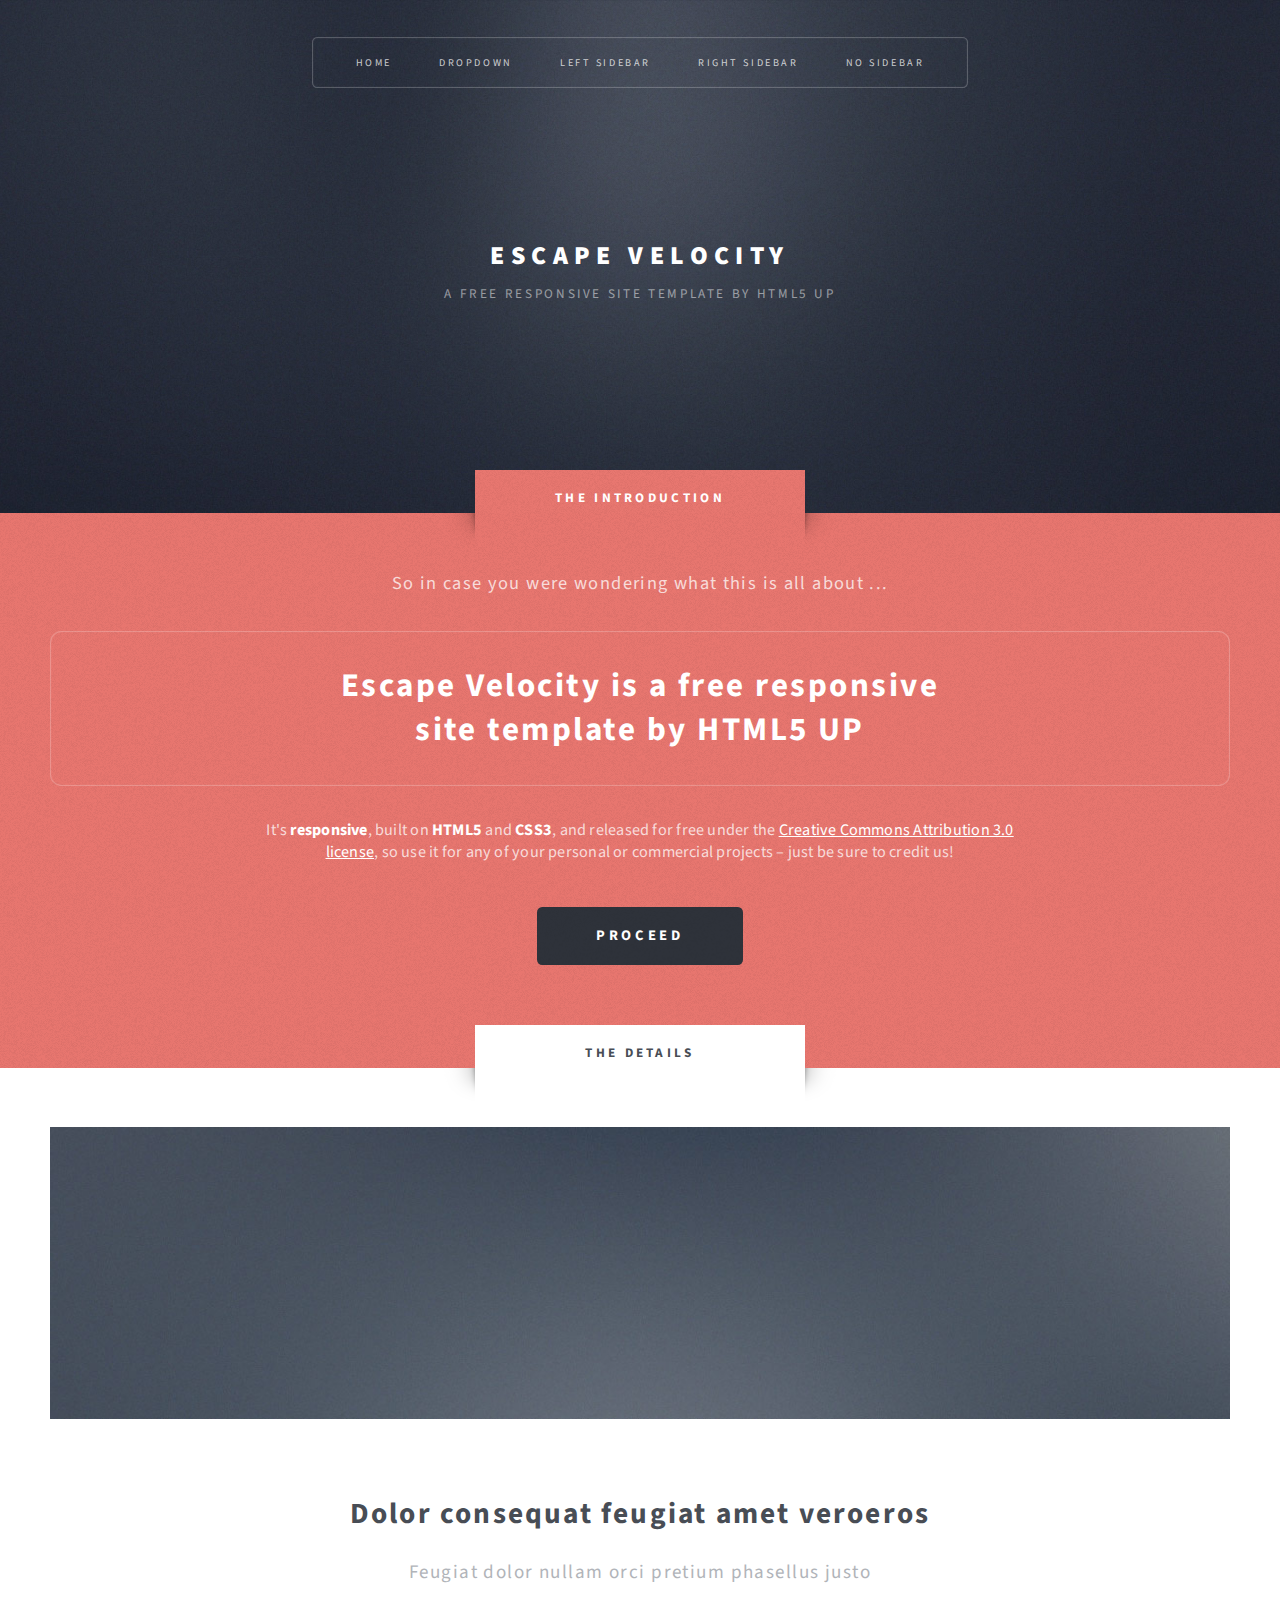
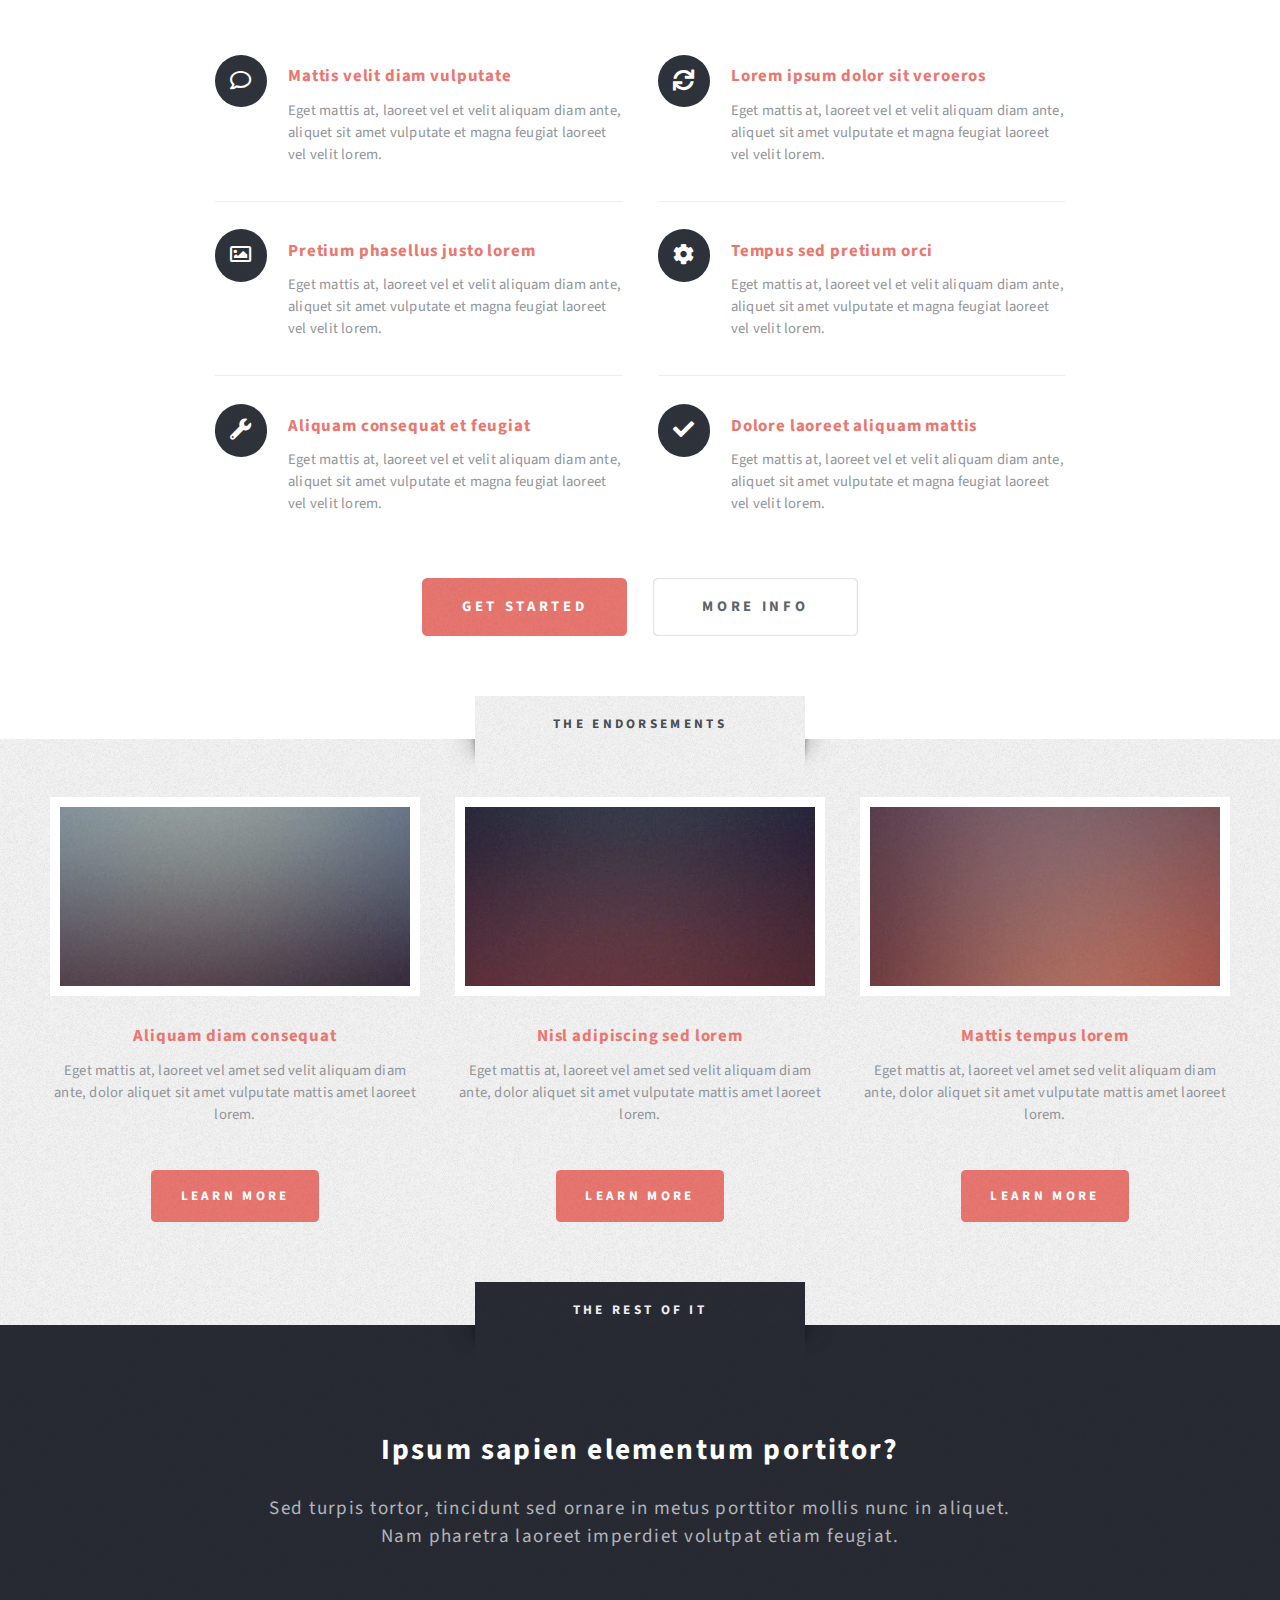
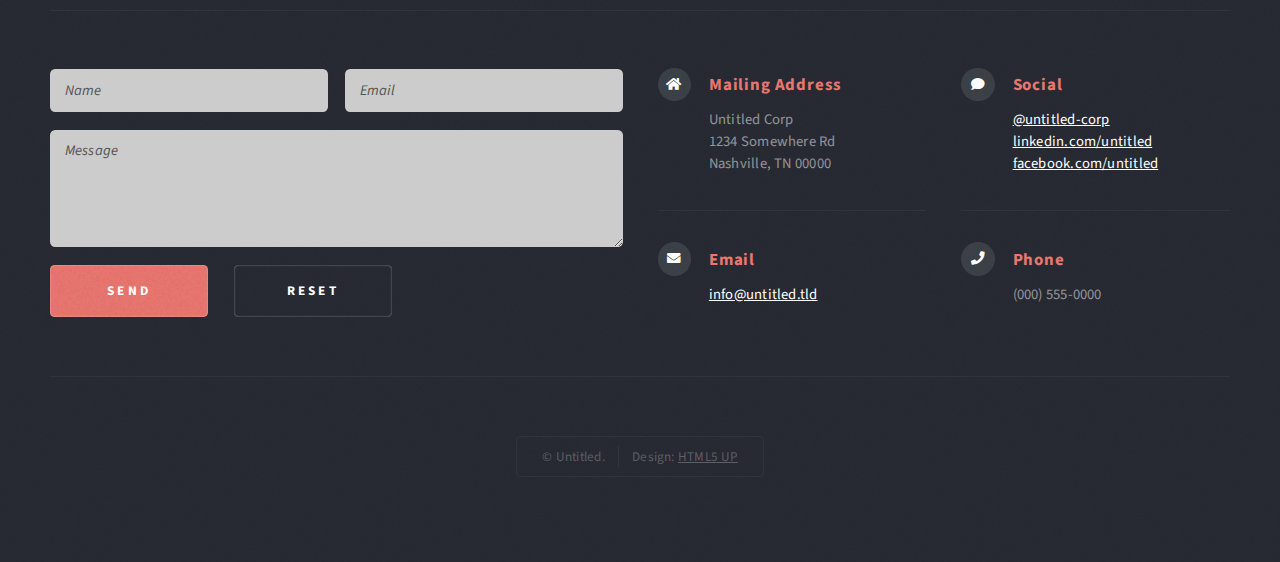
==== index.html @ 4b5dcde6 "Add files via upload" ====
<!DOCTYPE HTML>
<!--
	Escape Velocity by HTML5 UP
	html5up.net | @ajlkn
	Free for personal and commercial use under the CCA 3.0 license (html5up.net/license)
-->
<html>
	<head>
		<title>Escape Velocity by HTML5 UP</title>
		<meta charset="utf-8" />
		<meta name="viewport" content="width=device-width, initial-scale=1, user-scalable=no" />
		<link rel="stylesheet" href="assets/css/main.css" />
	</head>
	<body class="homepage is-preload">
		<div id="page-wrapper">

			<!-- Header -->
				<section id="header" class="wrapper">

					<!-- Logo -->
						<div id="logo">
							<h1><a href="index.html">Escape Velocity</a></h1>
							<p>A free responsive site template by HTML5 UP</p>
						</div>

					<!-- Nav -->
						<nav id="nav">
							<ul>
								<li class="current"><a href="index.html">Home</a></li>
								<li>
									<a href="#">Dropdown</a>
									<ul>
										<li><a href="#">Lorem ipsum</a></li>
										<li><a href="#">Magna veroeros</a></li>
										<li><a href="#">Etiam nisl</a></li>
										<li>
											<a href="#">Sed consequat</a>
											<ul>
												<li><a href="#">Lorem dolor</a></li>
												<li><a href="#">Amet consequat</a></li>
												<li><a href="#">Magna phasellus</a></li>
												<li><a href="#">Etiam nisl</a></li>
												<li><a href="#">Sed feugiat</a></li>
											</ul>
										</li>
										<li><a href="#">Nisl tempus</a></li>
									</ul>
								</li>
								<li><a href="left-sidebar.html">Left Sidebar</a></li>
								<li><a href="right-sidebar.html">Right Sidebar</a></li>
								<li><a href="no-sidebar.html">No Sidebar</a></li>
							</ul>
						</nav>

				</section>

			<!-- Intro -->
				<section id="intro" class="wrapper style1">
					<div class="title">The Introduction</div>
					<div class="container">
						<p class="style1">So in case you were wondering what this is all about ...</p>
						<p class="style2">
							Escape Velocity is a free responsive<br class="mobile-hide" />
							site template by <a href="http://html5up.net" class="nobr">HTML5 UP</a>
						</p>
						<p class="style3">It's <strong>responsive</strong>, built on <strong>HTML5</strong> and <strong>CSS3</strong>, and released for
						free under the <a href="http://html5up.net/license">Creative Commons Attribution 3.0 license</a>, so use it for any of
						your personal or commercial projects &ndash; just be sure to credit us!</p>
						<ul class="actions">
							<li><a href="#" class="button style3 large">Proceed</a></li>
						</ul>
					</div>
				</section>

			<!-- Main -->
				<section id="main" class="wrapper style2">
					<div class="title">The Details</div>
					<div class="container">

						<!-- Image -->
							<a href="#" class="image featured">
								<img src="images/pic01.jpg" alt="" />
							</a>

						<!-- Features -->
							<section id="features">
								<header class="style1">
									<h2>Dolor consequat feugiat amet veroeros</h2>
									<p>Feugiat dolor nullam orci pretium phasellus justo</p>
								</header>
								<div class="feature-list">
									<div class="row">
										<div class="col-6 col-12-medium">
											<section>
												<h3 class="icon fa-comment">Mattis velit diam vulputate</h3>
												<p>Eget mattis at, laoreet vel et velit aliquam diam ante, aliquet sit amet vulputate et magna feugiat laoreet vel velit lorem.</p>
											</section>
										</div>
										<div class="col-6 col-12-medium">
											<section>
												<h3 class="icon solid fa-sync">Lorem ipsum dolor sit veroeros</h3>
												<p>Eget mattis at, laoreet vel et velit aliquam diam ante, aliquet sit amet vulputate et magna feugiat laoreet vel velit lorem.</p>
											</section>
										</div>
										<div class="col-6 col-12-medium">
											<section>
												<h3 class="icon fa-image">Pretium phasellus justo lorem</h3>
												<p>Eget mattis at, laoreet vel et velit aliquam diam ante, aliquet sit amet vulputate et magna feugiat laoreet vel velit lorem.</p>
											</section>
										</div>
										<div class="col-6 col-12-medium">
											<section>
												<h3 class="icon solid fa-cog">Tempus sed pretium orci</h3>
												<p>Eget mattis at, laoreet vel et velit aliquam diam ante, aliquet sit amet vulputate et magna feugiat laoreet vel velit lorem.</p>
											</section>
										</div>
										<div class="col-6 col-12-medium">
											<section>
												<h3 class="icon solid fa-wrench">Aliquam consequat et feugiat</h3>
												<p>Eget mattis at, laoreet vel et velit aliquam diam ante, aliquet sit amet vulputate et magna feugiat laoreet vel velit lorem.</p>
											</section>
										</div>
										<div class="col-6 col-12-medium">
											<section>
												<h3 class="icon solid fa-check">Dolore laoreet aliquam mattis</h3>
												<p>Eget mattis at, laoreet vel et velit aliquam diam ante, aliquet sit amet vulputate et magna feugiat laoreet vel velit lorem.</p>
											</section>
										</div>
									</div>
								</div>
								<ul class="actions special">
									<li><a href="#" class="button style1 large">Get Started</a></li>
									<li><a href="#" class="button style2 large">More Info</a></li>
								</ul>
							</section>

					</div>
				</section>

			<!-- Highlights -->
				<section id="highlights" class="wrapper style3">
					<div class="title">The Endorsements</div>
					<div class="container">
						<div class="row aln-center">
							<div class="col-4 col-12-medium">
								<section class="highlight">
									<a href="#" class="image featured"><img src="images/pic02.jpg" alt="" /></a>
									<h3><a href="#">Aliquam diam consequat</a></h3>
									<p>Eget mattis at, laoreet vel amet sed velit aliquam diam ante, dolor aliquet sit amet vulputate mattis amet laoreet lorem.</p>
									<ul class="actions">
										<li><a href="#" class="button style1">Learn More</a></li>
									</ul>
								</section>
							</div>
							<div class="col-4 col-12-medium">
								<section class="highlight">
									<a href="#" class="image featured"><img src="images/pic03.jpg" alt="" /></a>
									<h3><a href="#">Nisl adipiscing sed lorem</a></h3>
									<p>Eget mattis at, laoreet vel amet sed velit aliquam diam ante, dolor aliquet sit amet vulputate mattis amet laoreet lorem.</p>
									<ul class="actions">
										<li><a href="#" class="button style1">Learn More</a></li>
									</ul>
								</section>
							</div>
							<div class="col-4 col-12-medium">
								<section class="highlight">
									<a href="#" class="image featured"><img src="images/pic04.jpg" alt="" /></a>
									<h3><a href="#">Mattis tempus lorem</a></h3>
									<p>Eget mattis at, laoreet vel amet sed velit aliquam diam ante, dolor aliquet sit amet vulputate mattis amet laoreet lorem.</p>
									<ul class="actions">
										<li><a href="#" class="button style1">Learn More</a></li>
									</ul>
								</section>
							</div>
						</div>
					</div>
				</section>

			<!-- Footer -->
				<section id="footer" class="wrapper">
					<div class="title">The Rest Of It</div>
					<div class="container">
						<header class="style1">
							<h2>Ipsum sapien elementum portitor?</h2>
							<p>
								Sed turpis tortor, tincidunt sed ornare in metus porttitor mollis nunc in aliquet.<br />
								Nam pharetra laoreet imperdiet volutpat etiam feugiat.
							</p>
						</header>
						<div class="row">
							<div class="col-6 col-12-medium">

								<!-- Contact Form -->
									<section>
										<form method="post" action="#">
											<div class="row gtr-50">
												<div class="col-6 col-12-small">
													<input type="text" name="name" id="contact-name" placeholder="Name" />
												</div>
												<div class="col-6 col-12-small">
													<input type="text" name="email" id="contact-email" placeholder="Email" />
												</div>
												<div class="col-12">
													<textarea name="message" id="contact-message" placeholder="Message" rows="4"></textarea>
												</div>
												<div class="col-12">
													<ul class="actions">
														<li><input type="submit" class="style1" value="Send" /></li>
														<li><input type="reset" class="style2" value="Reset" /></li>
													</ul>
												</div>
											</div>
										</form>
									</section>

							</div>
							<div class="col-6 col-12-medium">

								<!-- Contact -->
									<section class="feature-list small">
										<div class="row">
											<div class="col-6 col-12-small">
												<section>
													<h3 class="icon solid fa-home">Mailing Address</h3>
													<p>
														Untitled Corp<br />
														1234 Somewhere Rd<br />
														Nashville, TN 00000
													</p>
												</section>
											</div>
											<div class="col-6 col-12-small">
												<section>
													<h3 class="icon solid fa-comment">Social</h3>
													<p>
														<a href="#">@untitled-corp</a><br />
														<a href="#">linkedin.com/untitled</a><br />
														<a href="#">facebook.com/untitled</a>
													</p>
												</section>
											</div>
											<div class="col-6 col-12-small">
												<section>
													<h3 class="icon solid fa-envelope">Email</h3>
													<p>
														<a href="#">info@untitled.tld</a>
													</p>
												</section>
											</div>
											<div class="col-6 col-12-small">
												<section>
													<h3 class="icon solid fa-phone">Phone</h3>
													<p>
														(000) 555-0000
													</p>
												</section>
											</div>
										</div>
									</section>

							</div>
						</div>
						<div id="copyright">
							<ul>
								<li>&copy; Untitled.</li><li>Design: <a href="http://html5up.net">HTML5 UP</a></li>
							</ul>
						</div>
					</div>
				</section>

		</div>

		<!-- Scripts -->
			<script src="assets/js/jquery.min.js"></script>
			<script src="assets/js/jquery.dropotron.min.js"></script>
			<script src="assets/js/browser.min.js"></script>
			<script src="assets/js/breakpoints.min.js"></script>
			<script src="assets/js/util.js"></script>
			<script src="assets/js/main.js"></script>

	</body>
</html>
---- assets/css/main.css ----
@import url("fontawesome-all.min.css");
@import url("https://fonts.googleapis.com/css?family=Source+Sans+Pro:400,400italic,700,900");

/*
	Escape Velocity by HTML5 UP
	html5up.net | @ajlkn
	Free for personal and commercial use under the CCA 3.0 license (html5up.net/license)
*/

html, body, div, span, applet, object,
iframe, h1, h2, h3, h4, h5, h6, p, blockquote,
pre, a, abbr, acronym, address, big, cite,
code, del, dfn, em, img, ins, kbd, q, s, samp,
small, strike, strong, sub, sup, tt, var, b,
u, i, center, dl, dt, dd, ol, ul, li, fieldset,
form, label, legend, table, caption, tbody,
tfoot, thead, tr, th, td, article, aside,
canvas, details, embed, figure, figcaption,
footer, header, hgroup, menu, nav, output, ruby,
section, summary, time, mark, audio, video {
	margin: 0;
	padding: 0;
	border: 0;
	font-size: 100%;
	font: inherit;
	vertical-align: baseline;}

article, aside, details, figcaption, figure,
footer, header, hgroup, menu, nav, section {
	display: block;}

body {
	line-height: 1;
}

ol, ul {
	list-style: none;
}

blockquote, q {
	quotes: none;
}

	blockquote:before, blockquote:after, q:before, q:after {
		content: '';
		content: none;
	}

table {
	border-collapse: collapse;
	border-spacing: 0;
}

body {
	-webkit-text-size-adjust: none;
}

mark {
	background-color: transparent;
	color: inherit;
}

input::-moz-focus-inner {
	border: 0;
	padding: 0;
}

input, select, textarea {
	-moz-appearance: none;
	-webkit-appearance: none;
	-ms-appearance: none;
	appearance: none;
}

/* Basic */

	@-ms-viewport {
		width: device-width;
	}

	html {
		box-sizing: border-box;
	}

	*, *:before, *:after {
		box-sizing: inherit;
	}

	body.is-preload *, body.is-preload *:before, body.is-preload *:after {
		-moz-animation: none !important;
		-webkit-animation: none !important;
		-ms-animation: none !important;
		animation: none !important;
		-moz-transition: none !important;
		-webkit-transition: none !important;
		-ms-transition: none !important;
		transition: none !important;
	}

	body, input, textarea, select {
		font-family: 'Source Sans Pro', sans-serif;
		font-weight: 400;
		color: #919499;
		font-size: 14pt;
		line-height: 1.75em;
		letter-spacing: 0.025em;
	}

	h1, h2, h3, h4, h5, h6 {
		font-weight: 700;
		color: #484d55;
	}

		h1 a, h2 a, h3 a, h4 a, h5 a, h6 a {
			color: inherit;
			text-decoration: none;
		}

	a {
		-moz-transition: color .25s ease-in-out;
		-webkit-transition: color .25s ease-in-out;
		-ms-transition: color .25s ease-in-out;
		transition: color .25s ease-in-out;
		text-decoration: underline;
		color: #717479;
	}

		a:hover {
			text-decoration: none;
		}

	strong, b {
		font-weight: 700;
		color: #484d55;
	}

	blockquote {
		border-left: solid 0.5em #ddd;
		padding: 1em 0 1em 2em;
		font-style: italic;
	}

	em, i {
		font-style: italic;
	}

	hr {
		border: 0;
		border-top: solid 1px #ddd;
		margin: 2em 0 2em 0;
	}

	sub {
		position: relative;
		top: 0.5em;
		font-size: 0.8em;
	}

	sup {
		position: relative;
		top: -0.5em;
		font-size: 0.8em;
	}

	.nobr {
		white-space: nowrap;
	}

	br.clear {
		clear: both;
	}

	p, ul, ol, dl, table, blockquote, form {
		margin-bottom: 2em;
	}

/* Container */

	.container {
		margin: 0 auto;
		max-width: 100%;
		width: 68em;
	}

		@media screen and (max-width: 1680px) {

			.container {
				width: 70em;
			}

		}

		@media screen and (max-width: 1280px) {

			.container {
				width: calc(100% - 100px);
			}

		}

		@media screen and (max-width: 980px) {

			.container {
				width: calc(100% - 100px);
			}

		}

		@media screen and (max-width: 736px) {

			.container {
				width: calc(100% - 40px);
			}

		}

/* Row */

	.row {
		display: flex;
		flex-wrap: wrap;
		box-sizing: border-box;
		align-items: stretch;
	}

		.row > * {
			box-sizing: border-box;
		}

		.row.gtr-uniform > * > :last-child {
			margin-bottom: 0;
		}

		.row.aln-left {
			justify-content: flex-start;
		}

		.row.aln-center {
			justify-content: center;
		}

		.row.aln-right {
			justify-content: flex-end;
		}

		.row.aln-top {
			align-items: flex-start;
		}

		.row.aln-middle {
			align-items: center;
		}

		.row.aln-bottom {
			align-items: flex-end;
		}

		.row > .imp {
			order: -1;
		}

		.row > .col-1 {
			width: 8.33333%;
		}

		.row > .off-1 {
			margin-left: 8.33333%;
		}

		.row > .col-2 {
			width: 16.66667%;
		}

		.row > .off-2 {
			margin-left: 16.66667%;
		}

		.row > .col-3 {
			width: 25%;
		}

		.row > .off-3 {
			margin-left: 25%;
		}

		.row > .col-4 {
			width: 33.33333%;
		}

		.row > .off-4 {
			margin-left: 33.33333%;
		}

		.row > .col-5 {
			width: 41.66667%;
		}

		.row > .off-5 {
			margin-left: 41.66667%;
		}

		.row > .col-6 {
			width: 50%;
		}

		.row > .off-6 {
			margin-left: 50%;
		}

		.row > .col-7 {
			width: 58.33333%;
		}

		.row > .off-7 {
			margin-left: 58.33333%;
		}

		.row > .col-8 {
			width: 66.66667%;
		}

		.row > .off-8 {
			margin-left: 66.66667%;
		}

		.row > .col-9 {
			width: 75%;
		}

		.row > .off-9 {
			margin-left: 75%;
		}

		.row > .col-10 {
			width: 83.33333%;
		}

		.row > .off-10 {
			margin-left: 83.33333%;
		}

		.row > .col-11 {
			width: 91.66667%;
		}

		.row > .off-11 {
			margin-left: 91.66667%;
		}

		.row > .col-12 {
			width: 100%;
		}

		.row > .off-12 {
			margin-left: 100%;
		}

		.row.gtr-0 {
			margin-top: 0px;
			margin-left: 0px;
		}

			.row.gtr-0 > * {
				padding: 0px 0 0 0px;
			}

			.row.gtr-0.gtr-uniform {
				margin-top: 0px;
			}

				.row.gtr-0.gtr-uniform > * {
					padding-top: 0px;
				}

		.row.gtr-25 {
			margin-top: -12.5px;
			margin-left: -12.5px;
		}

			.row.gtr-25 > * {
				padding: 12.5px 0 0 12.5px;
			}

			.row.gtr-25.gtr-uniform {
				margin-top: -12.5px;
			}

				.row.gtr-25.gtr-uniform > * {
					padding-top: 12.5px;
				}

		.row.gtr-50 {
			margin-top: -25px;
			margin-left: -25px;
		}

			.row.gtr-50 > * {
				padding: 25px 0 0 25px;
			}

			.row.gtr-50.gtr-uniform {
				margin-top: -25px;
			}

				.row.gtr-50.gtr-uniform > * {
					padding-top: 25px;
				}

		.row {
			margin-top: -50px;
			margin-left: -50px;
		}

			.row > * {
				padding: 50px 0 0 50px;
			}

			.row.gtr-uniform {
				margin-top: -50px;
			}

				.row.gtr-uniform > * {
					padding-top: 50px;
				}

		.row.gtr-150 {
			margin-top: -75px;
			margin-left: -75px;
		}

			.row.gtr-150 > * {
				padding: 75px 0 0 75px;
			}

			.row.gtr-150.gtr-uniform {
				margin-top: -75px;
			}

				.row.gtr-150.gtr-uniform > * {
					padding-top: 75px;
				}

		.row.gtr-200 {
			margin-top: -100px;
			margin-left: -100px;
		}

			.row.gtr-200 > * {
				padding: 100px 0 0 100px;
			}

			.row.gtr-200.gtr-uniform {
				margin-top: -100px;
			}

				.row.gtr-200.gtr-uniform > * {
					padding-top: 100px;
				}

		@media screen and (max-width: 1680px) {

			.row {
				display: flex;
				flex-wrap: wrap;
				box-sizing: border-box;
				align-items: stretch;
			}

				.row > * {
					box-sizing: border-box;
				}

				.row.gtr-uniform > * > :last-child {
					margin-bottom: 0;
				}

				.row.aln-left {
					justify-content: flex-start;
				}

				.row.aln-center {
					justify-content: center;
				}

				.row.aln-right {
					justify-content: flex-end;
				}

				.row.aln-top {
					align-items: flex-start;
				}

				.row.aln-middle {
					align-items: center;
				}

				.row.aln-bottom {
					align-items: flex-end;
				}

				.row > .imp-xlarge {
					order: -1;
				}

				.row > .col-1-xlarge {
					width: 8.33333%;
				}

				.row > .off-1-xlarge {
					margin-left: 8.33333%;
				}

				.row > .col-2-xlarge {
					width: 16.66667%;
				}

				.row > .off-2-xlarge {
					margin-left: 16.66667%;
				}

				.row > .col-3-xlarge {
					width: 25%;
				}

				.row > .off-3-xlarge {
					margin-left: 25%;
				}

				.row > .col-4-xlarge {
					width: 33.33333%;
				}

				.row > .off-4-xlarge {
					margin-left: 33.33333%;
				}

				.row > .col-5-xlarge {
					width: 41.66667%;
				}

				.row > .off-5-xlarge {
					margin-left: 41.66667%;
				}

				.row > .col-6-xlarge {
					width: 50%;
				}

				.row > .off-6-xlarge {
					margin-left: 50%;
				}

				.row > .col-7-xlarge {
					width: 58.33333%;
				}

				.row > .off-7-xlarge {
					margin-left: 58.33333%;
				}

				.row > .col-8-xlarge {
					width: 66.66667%;
				}

				.row > .off-8-xlarge {
					margin-left: 66.66667%;
				}

				.row > .col-9-xlarge {
					width: 75%;
				}

				.row > .off-9-xlarge {
					margin-left: 75%;
				}

				.row > .col-10-xlarge {
					width: 83.33333%;
				}

				.row > .off-10-xlarge {
					margin-left: 83.33333%;
				}

				.row > .col-11-xlarge {
					width: 91.66667%;
				}

				.row > .off-11-xlarge {
					margin-left: 91.66667%;
				}

				.row > .col-12-xlarge {
					width: 100%;
				}

				.row > .off-12-xlarge {
					margin-left: 100%;
				}

				.row.gtr-0 {
					margin-top: 0px;
					margin-left: 0px;
				}

					.row.gtr-0 > * {
						padding: 0px 0 0 0px;
					}

					.row.gtr-0.gtr-uniform {
						margin-top: 0px;
					}

						.row.gtr-0.gtr-uniform > * {
							padding-top: 0px;
						}

				.row.gtr-25 {
					margin-top: -12.5px;
					margin-left: -12.5px;
				}

					.row.gtr-25 > * {
						padding: 12.5px 0 0 12.5px;
					}

					.row.gtr-25.gtr-uniform {
						margin-top: -12.5px;
					}

						.row.gtr-25.gtr-uniform > * {
							padding-top: 12.5px;
						}

				.row.gtr-50 {
					margin-top: -25px;
					margin-left: -25px;
				}

					.row.gtr-50 > * {
						padding: 25px 0 0 25px;
					}

					.row.gtr-50.gtr-uniform {
						margin-top: -25px;
					}

						.row.gtr-50.gtr-uniform > * {
							padding-top: 25px;
						}

				.row {
					margin-top: -50px;
					margin-left: -50px;
				}

					.row > * {
						padding: 50px 0 0 50px;
					}

					.row.gtr-uniform {
						margin-top: -50px;
					}

						.row.gtr-uniform > * {
							padding-top: 50px;
						}

				.row.gtr-150 {
					margin-top: -75px;
					margin-left: -75px;
				}

					.row.gtr-150 > * {
						padding: 75px 0 0 75px;
					}

					.row.gtr-150.gtr-uniform {
						margin-top: -75px;
					}

						.row.gtr-150.gtr-uniform > * {
							padding-top: 75px;
						}

				.row.gtr-200 {
					margin-top: -100px;
					margin-left: -100px;
				}

					.row.gtr-200 > * {
						padding: 100px 0 0 100px;
					}

					.row.gtr-200.gtr-uniform {
						margin-top: -100px;
					}

						.row.gtr-200.gtr-uniform > * {
							padding-top: 100px;
						}

		}

		@media screen and (max-width: 1280px) {

			.row {
				display: flex;
				flex-wrap: wrap;
				box-sizing: border-box;
				align-items: stretch;
			}

				.row > * {
					box-sizing: border-box;
				}

				.row.gtr-uniform > * > :last-child {
					margin-bottom: 0;
				}

				.row.aln-left {
					justify-content: flex-start;
				}

				.row.aln-center {
					justify-content: center;
				}

				.row.aln-right {
					justify-content: flex-end;
				}

				.row.aln-top {
					align-items: flex-start;
				}

				.row.aln-middle {
					align-items: center;
				}

				.row.aln-bottom {
					align-items: flex-end;
				}

				.row > .imp-large {
					order: -1;
				}

				.row > .col-1-large {
					width: 8.33333%;
				}

				.row > .off-1-large {
					margin-left: 8.33333%;
				}

				.row > .col-2-large {
					width: 16.66667%;
				}

				.row > .off-2-large {
					margin-left: 16.66667%;
				}

				.row > .col-3-large {
					width: 25%;
				}

				.row > .off-3-large {
					margin-left: 25%;
				}

				.row > .col-4-large {
					width: 33.33333%;
				}

				.row > .off-4-large {
					margin-left: 33.33333%;
				}

				.row > .col-5-large {
					width: 41.66667%;
				}

				.row > .off-5-large {
					margin-left: 41.66667%;
				}

				.row > .col-6-large {
					width: 50%;
				}

				.row > .off-6-large {
					margin-left: 50%;
				}

				.row > .col-7-large {
					width: 58.33333%;
				}

				.row > .off-7-large {
					margin-left: 58.33333%;
				}

				.row > .col-8-large {
					width: 66.66667%;
				}

				.row > .off-8-large {
					margin-left: 66.66667%;
				}

				.row > .col-9-large {
					width: 75%;
				}

				.row > .off-9-large {
					margin-left: 75%;
				}

				.row > .col-10-large {
					width: 83.33333%;
				}

				.row > .off-10-large {
					margin-left: 83.33333%;
				}

				.row > .col-11-large {
					width: 91.66667%;
				}

				.row > .off-11-large {
					margin-left: 91.66667%;
				}

				.row > .col-12-large {
					width: 100%;
				}

				.row > .off-12-large {
					margin-left: 100%;
				}

				.row.gtr-0 {
					margin-top: 0px;
					margin-left: 0px;
				}

					.row.gtr-0 > * {
						padding: 0px 0 0 0px;
					}

					.row.gtr-0.gtr-uniform {
						margin-top: 0px;
					}

						.row.gtr-0.gtr-uniform > * {
							padding-top: 0px;
						}

				.row.gtr-25 {
					margin-top: -8.75px;
					margin-left: -8.75px;
				}

					.row.gtr-25 > * {
						padding: 8.75px 0 0 8.75px;
					}

					.row.gtr-25.gtr-uniform {
						margin-top: -8.75px;
					}

						.row.gtr-25.gtr-uniform > * {
							padding-top: 8.75px;
						}

				.row.gtr-50 {
					margin-top: -17.5px;
					margin-left: -17.5px;
				}

					.row.gtr-50 > * {
						padding: 17.5px 0 0 17.5px;
					}

					.row.gtr-50.gtr-uniform {
						margin-top: -17.5px;
					}

						.row.gtr-50.gtr-uniform > * {
							padding-top: 17.5px;
						}

				.row {
					margin-top: -35px;
					margin-left: -35px;
				}

					.row > * {
						padding: 35px 0 0 35px;
					}

					.row.gtr-uniform {
						margin-top: -35px;
					}

						.row.gtr-uniform > * {
							padding-top: 35px;
						}

				.row.gtr-150 {
					margin-top: -52.5px;
					margin-left: -52.5px;
				}

					.row.gtr-150 > * {
						padding: 52.5px 0 0 52.5px;
					}

					.row.gtr-150.gtr-uniform {
						margin-top: -52.5px;
					}

						.row.gtr-150.gtr-uniform > * {
							padding-top: 52.5px;
						}

				.row.gtr-200 {
					margin-top: -70px;
					margin-left: -70px;
				}

					.row.gtr-200 > * {
						padding: 70px 0 0 70px;
					}

					.row.gtr-200.gtr-uniform {
						margin-top: -70px;
					}

						.row.gtr-200.gtr-uniform > * {
							padding-top: 70px;
						}

		}

		@media screen and (max-width: 980px) {

			.row {
				display: flex;
				flex-wrap: wrap;
				box-sizing: border-box;
				align-items: stretch;
			}

				.row > * {
					box-sizing: border-box;
				}

				.row.gtr-uniform > * > :last-child {
					margin-bottom: 0;
				}

				.row.aln-left {
					justify-content: flex-start;
				}

				.row.aln-center {
					justify-content: center;
				}

				.row.aln-right {
					justify-content: flex-end;
				}

				.row.aln-top {
					align-items: flex-start;
				}

				.row.aln-middle {
					align-items: center;
				}

				.row.aln-bottom {
					align-items: flex-end;
				}

				.row > .imp-medium {
					order: -1;
				}

				.row > .col-1-medium {
					width: 8.33333%;
				}

				.row > .off-1-medium {
					margin-left: 8.33333%;
				}

				.row > .col-2-medium {
					width: 16.66667%;
				}

				.row > .off-2-medium {
					margin-left: 16.66667%;
				}

				.row > .col-3-medium {
					width: 25%;
				}

				.row > .off-3-medium {
					margin-left: 25%;
				}

				.row > .col-4-medium {
					width: 33.33333%;
				}

				.row > .off-4-medium {
					margin-left: 33.33333%;
				}

				.row > .col-5-medium {
					width: 41.66667%;
				}

				.row > .off-5-medium {
					margin-left: 41.66667%;
				}

				.row > .col-6-medium {
					width: 50%;
				}

				.row > .off-6-medium {
					margin-left: 50%;
				}

				.row > .col-7-medium {
					width: 58.33333%;
				}

				.row > .off-7-medium {
					margin-left: 58.33333%;
				}

				.row > .col-8-medium {
					width: 66.66667%;
				}

				.row > .off-8-medium {
					margin-left: 66.66667%;
				}

				.row > .col-9-medium {
					width: 75%;
				}

				.row > .off-9-medium {
					margin-left: 75%;
				}

				.row > .col-10-medium {
					width: 83.33333%;
				}

				.row > .off-10-medium {
					margin-left: 83.33333%;
				}

				.row > .col-11-medium {
					width: 91.66667%;
				}

				.row > .off-11-medium {
					margin-left: 91.66667%;
				}

				.row > .col-12-medium {
					width: 100%;
				}

				.row > .off-12-medium {
					margin-left: 100%;
				}

				.row.gtr-0 {
					margin-top: 0px;
					margin-left: 0px;
				}

					.row.gtr-0 > * {
						padding: 0px 0 0 0px;
					}

					.row.gtr-0.gtr-uniform {
						margin-top: 0px;
					}

						.row.gtr-0.gtr-uniform > * {
							padding-top: 0px;
						}

				.row.gtr-25 {
					margin-top: -12.5px;
					margin-left: -12.5px;
				}

					.row.gtr-25 > * {
						padding: 12.5px 0 0 12.5px;
					}

					.row.gtr-25.gtr-uniform {
						margin-top: -12.5px;
					}

						.row.gtr-25.gtr-uniform > * {
							padding-top: 12.5px;
						}

				.row.gtr-50 {
					margin-top: -25px;
					margin-left: -25px;
				}

					.row.gtr-50 > * {
						padding: 25px 0 0 25px;
					}

					.row.gtr-50.gtr-uniform {
						margin-top: -25px;
					}

						.row.gtr-50.gtr-uniform > * {
							padding-top: 25px;
						}

				.row {
					margin-top: -50px;
					margin-left: -50px;
				}

					.row > * {
						padding: 50px 0 0 50px;
					}

					.row.gtr-uniform {
						margin-top: -50px;
					}

						.row.gtr-uniform > * {
							padding-top: 50px;
						}

				.row.gtr-150 {
					margin-top: -75px;
					margin-left: -75px;
				}

					.row.gtr-150 > * {
						padding: 75px 0 0 75px;
					}

					.row.gtr-150.gtr-uniform {
						margin-top: -75px;
					}

						.row.gtr-150.gtr-uniform > * {
							padding-top: 75px;
						}

				.row.gtr-200 {
					margin-top: -100px;
					margin-left: -100px;
				}

					.row.gtr-200 > * {
						padding: 100px 0 0 100px;
					}

					.row.gtr-200.gtr-uniform {
						margin-top: -100px;
					}

						.row.gtr-200.gtr-uniform > * {
							padding-top: 100px;
						}

		}

		@media screen and (max-width: 736px) {

			.row {
				display: flex;
				flex-wrap: wrap;
				box-sizing: border-box;
				align-items: stretch;
			}

				.row > * {
					box-sizing: border-box;
				}

				.row.gtr-uniform > * > :last-child {
					margin-bottom: 0;
				}

				.row.aln-left {
					justify-content: flex-start;
				}

				.row.aln-center {
					justify-content: center;
				}

				.row.aln-right {
					justify-content: flex-end;
				}

				.row.aln-top {
					align-items: flex-start;
				}

				.row.aln-middle {
					align-items: center;
				}

				.row.aln-bottom {
					align-items: flex-end;
				}

				.row > .imp-small {
					order: -1;
				}

				.row > .col-1-small {
					width: 8.33333%;
				}

				.row > .off-1-small {
					margin-left: 8.33333%;
				}

				.row > .col-2-small {
					width: 16.66667%;
				}

				.row > .off-2-small {
					margin-left: 16.66667%;
				}

				.row > .col-3-small {
					width: 25%;
				}

				.row > .off-3-small {
					margin-left: 25%;
				}

				.row > .col-4-small {
					width: 33.33333%;
				}

				.row > .off-4-small {
					margin-left: 33.33333%;
				}

				.row > .col-5-small {
					width: 41.66667%;
				}

				.row > .off-5-small {
					margin-left: 41.66667%;
				}

				.row > .col-6-small {
					width: 50%;
				}

				.row > .off-6-small {
					margin-left: 50%;
				}

				.row > .col-7-small {
					width: 58.33333%;
				}

				.row > .off-7-small {
					margin-left: 58.33333%;
				}

				.row > .col-8-small {
					width: 66.66667%;
				}

				.row > .off-8-small {
					margin-left: 66.66667%;
				}

				.row > .col-9-small {
					width: 75%;
				}

				.row > .off-9-small {
					margin-left: 75%;
				}

				.row > .col-10-small {
					width: 83.33333%;
				}

				.row > .off-10-small {
					margin-left: 83.33333%;
				}

				.row > .col-11-small {
					width: 91.66667%;
				}

				.row > .off-11-small {
					margin-left: 91.66667%;
				}

				.row > .col-12-small {
					width: 100%;
				}

				.row > .off-12-small {
					margin-left: 100%;
				}

				.row.gtr-0 {
					margin-top: 0px;
					margin-left: 0px;
				}

					.row.gtr-0 > * {
						padding: 0px 0 0 0px;
					}

					.row.gtr-0.gtr-uniform {
						margin-top: 0px;
					}

						.row.gtr-0.gtr-uniform > * {
							padding-top: 0px;
						}

				.row.gtr-25 {
					margin-top: -7.5px;
					margin-left: -7.5px;
				}

					.row.gtr-25 > * {
						padding: 7.5px 0 0 7.5px;
					}

					.row.gtr-25.gtr-uniform {
						margin-top: -7.5px;
					}

						.row.gtr-25.gtr-uniform > * {
							padding-top: 7.5px;
						}

				.row.gtr-50 {
					margin-top: -15px;
					margin-left: -15px;
				}

					.row.gtr-50 > * {
						padding: 15px 0 0 15px;
					}

					.row.gtr-50.gtr-uniform {
						margin-top: -15px;
					}

						.row.gtr-50.gtr-uniform > * {
							padding-top: 15px;
						}

				.row {
					margin-top: -30px;
					margin-left: -30px;
				}

					.row > * {
						padding: 30px 0 0 30px;
					}

					.row.gtr-uniform {
						margin-top: -30px;
					}

						.row.gtr-uniform > * {
							padding-top: 30px;
						}

				.row.gtr-150 {
					margin-top: -45px;
					margin-left: -45px;
				}

					.row.gtr-150 > * {
						padding: 45px 0 0 45px;
					}

					.row.gtr-150.gtr-uniform {
						margin-top: -45px;
					}

						.row.gtr-150.gtr-uniform > * {
							padding-top: 45px;
						}

				.row.gtr-200 {
					margin-top: -60px;
					margin-left: -60px;
				}

					.row.gtr-200 > * {
						padding: 60px 0 0 60px;
					}

					.row.gtr-200.gtr-uniform {
						margin-top: -60px;
					}

						.row.gtr-200.gtr-uniform > * {
							padding-top: 60px;
						}

		}

/* Section/Article */

	section,
	article {
		margin: 0 0 4em 0;
	}

	section > :last-child,
	article > :last-child,
	section:last-child,
	article:last-child {
		margin-bottom: 0;
	}

	header.style1 {
		text-align: center;
		padding: 3em 0 3em 0;
	}

		header.style1 h2 {
			font-weight: 700;
			font-size: 2em;
			letter-spacing: 0.075em;
			line-height: 1.5em;
		}

		header.style1 p {
			color: #b1b4b9;
			display: block;
			margin: 1.15em 0 0 0;
			font-size: 1.3em;
			letter-spacing: 0.075em;
			line-height: 1.5em;
		}

/* Table */

	table {
		width: 100%;
	}

		table.default {
			width: 100%;
		}

			table.default tbody tr:nth-child(2n+2) {
				background: #f4f4f4;
			}

			table.default td {
				padding: 0.5em 1em 0.5em 1em;
			}

			table.default th {
				text-align: left;
				font-weight: 400;
				padding: 0.5em 1em 0.5em 1em;
			}

			table.default thead {
				background: #484d55;
				color: #fff;
			}

			table.default tfoot {
				background: #eee;
			}

/* Form */

	form label {
		display: block;
		font-weight: 700;
		color: #484d55;
		margin: 0.25em 0 0.5em 0;
	}

	form input[type="text"],
	form input[type="email"],
	form input[type="password"],
	form select,
	form textarea {
		-moz-transition: all .25s ease-in-out;
		-webkit-transition: all .25s ease-in-out;
		-ms-transition: all .25s ease-in-out;
		transition: all .25s ease-in-out;
		-webkit-appearance: none;
		display: block;
		border: 0;
		background: #eee;
		box-shadow: inset 0px 0px 1px 0px #a0a1a7;
		border-radius: 0.35em;
		width: 100%;
		padding: 0.75em 1em 0.75em 1em;
	}

		form input[type="text"]:focus,
		form input[type="email"]:focus,
		form input[type="password"]:focus,
		form select:focus,
		form textarea:focus {
			background: #f8f8f8;
		}

	form input[type="text"],
	form input[type="email"]
	input[type="password"] {
		line-height: 1em;
	}

	form select {
		line-height: 1em;
	}

	form textarea {
		min-height: 8em;
	}

	form ul.actions {
		margin-top: 0;
	}

	form ::-webkit-input-placeholder {
		color: #555 !important;
		font-style: italic;
		line-height: 1.35em;
	}

	form :-moz-placeholder {
		color: #555 !important;
		font-style: italic;
	}

	form ::-moz-placeholder {
		color: #555 !important;
		font-style: italic;
	}

	form :-ms-input-placeholder {
		color: #555 !important;
		font-style: italic;
	}

	form ::-moz-focus-inner {
		border: 0;
	}

/* Image */

	.image {
		display: inline-block;
	}

		.image img {
			display: block;
			width: 100%;
		}

		.image.fit {
			display: block;
			width: 100%;
		}

		.image.left {
			float: left;
			margin: 0 2em 2em 0;
		}

		.image.centered {
			display: block;
			margin: 0 0 2em 0;
		}

			.image.centered img {
				margin: 0 auto;
				width: auto;
			}

		.image.featured {
			display: block;
			width: 100%;
			margin: 0 0 2em 0;
		}

/* Button */

	input[type="button"],
	input[type="submit"],
	input[type="reset"],
	button,
	.button {
		-moz-transition: all .25s ease-in-out;
		-webkit-transition: all .25s ease-in-out;
		-ms-transition: all .25s ease-in-out;
		transition: all .25s ease-in-out;
		display: inline-block;
		background: #444;
		text-align: center;
		text-transform: uppercase;
		font-weight: 700;
		letter-spacing: 0.25em;
		text-decoration: none;
		border-radius: 0.35em;
		border: 0;
		outline: 0;
		cursor: pointer;
		padding: 0 2.25em 0 2.25em;
		font-size: 0.9em;
		min-width: 12em;
		height: 4em;
		line-height: 4em;
	}

		input[type="button"]:hover,
		input[type="submit"]:hover,
		input[type="reset"]:hover,
		button:hover,
		.button:hover {
			background-color: #f98780;
		}

		input[type="button"].large,
		input[type="submit"].large,
		input[type="reset"].large,
		button.large,
		.button.large {
			font-size: 1em;
			min-width: 14em;
		}

		input[type="button"].style1,
		input[type="submit"].style1,
		input[type="reset"].style1,
		button.style1,
		.button.style1 {
			background: #e97770 url("images/overlay.png");
			color: #fff;
		}

			input[type="button"].style1:hover,
			input[type="submit"].style1:hover,
			input[type="reset"].style1:hover,
			button.style1:hover,
			.button.style1:hover {
				background-color: #f98780;
			}

			input[type="button"].style1:active,
			input[type="submit"].style1:active,
			input[type="reset"].style1:active,
			button.style1:active,
			.button.style1:active {
				background-color: #d96760;
			}

		input[type="button"].style2,
		input[type="submit"].style2,
		input[type="reset"].style2,
		button.style2,
		.button.style2 {
			background: none;
			color: #606167;
			box-shadow: inset 0px 0px 2px 0px #a0a1a7;
		}

			input[type="button"].style2:hover,
			input[type="submit"].style2:hover,
			input[type="reset"].style2:hover,
			button.style2:hover,
			.button.style2:hover {
				box-shadow: inset 0px 0px 2px 0px #606167;
			}

			input[type="button"].style2:active,
			input[type="submit"].style2:active,
			input[type="reset"].style2:active,
			button.style2:active,
			.button.style2:active {
				box-shadow: inset 0px 0px 2px 0px #202127;
			}

		input[type="button"].style3,
		input[type="submit"].style3,
		input[type="reset"].style3,
		button.style3,
		.button.style3 {
			background: #2f333b url("images/overlay.png");
			color: #fff;
		}

			input[type="button"].style3:hover,
			input[type="submit"].style3:hover,
			input[type="reset"].style3:hover,
			button.style3:hover,
			.button.style3:hover {
				background-color: #3f434b;
			}

			input[type="button"].style3:active,
			input[type="submit"].style3:active,
			input[type="reset"].style3:active,
			button.style3:active,
			.button.style3:active {
				background-color: #1f232b;
			}

/* List */

	ul {
		list-style: disc;
		padding-left: 1em;
	}

		ul li {
			padding-left: 0.5em;
		}

		ul.style2 {
			list-style: none;
			padding-left: 0;
		}

			ul.style2 li {
				border-top: solid 1px #eee;
				padding: 1.5em 0 0 0;
				margin: 1.5em 0 0 0;
			}

				ul.style2 li:first-child {
					border-top: 0;
					padding-top: 0;
					margin-top: 0;
				}

		ul.style3 {
			list-style: none;
			padding-left: 0;
		}

			ul.style3 li {
				border-top: solid 1px #eee;
				padding: 0.5em 0 0 0;
				margin: 0.5em 0 0 0;
			}

				ul.style3 li:first-child {
					border-top: 0;
					padding-top: 0;
					margin-top: 0;
				}

	ol {
		list-style: decimal;
		padding-left: 1.25em;
	}

		ol li {
			padding-left: 0.25em;
		}

/* Actions */

	ul.actions {
		list-style: none;
		padding-left: 0;
		margin: 3em 0 0 0;
	}

		ul.actions li {
			display: inline-block;
			margin: 0 0.75em 0 0.75em;
			padding-left: 0;
		}

			ul.actions li:first-child {
				margin-left: 0;
			}

			ul.actions li:last-child {
				margin-right: 0;
			}

		ul.actions.special {
			text-align: center;
		}

/* Feature List */

	.feature-list {
		max-width: 58em;
		margin-left: auto;
		margin-right: auto;
		position: relative;
		top: 0.75em;
	}

		.feature-list section {
			border-top: solid 1px #eee;
			padding-top: 3em;
			padding-left: 5em;
			position: relative;
		}

		@media screen and (min-width: 981px) {

			.feature-list > .row > :nth-child(-n + 2) > section {
				border-top: 0;
				padding-top: 0;
			}

		}

		.feature-list h3 {
			color: #e97770 !important;
			margin: -0.35em 0 0.75em 0;
			font-size: 1.15em;
			letter-spacing: 0.05em;
		}

			.feature-list h3:before {
				display: block;
				color: #fff;
				background: #2f333b url("images/overlay.png");
				border-radius: 2.5em;
				text-align: center;
				width: 2.5em;
				height: 2.5em;
				line-height: 2.5em;
				margin-right: 0.75em;
				position: absolute;
				left: 0;
				margin-top: -0.5em;
			}

		.feature-list.small section {
			padding-left: 3.5em;
		}

		.feature-list.small h3:before {
			font-size: 0.8em;
		}

/* Icons */

	.icon {
		text-decoration: none;
		text-decoration: none;
	}

		.icon:before {
			-moz-osx-font-smoothing: grayscale;
			-webkit-font-smoothing: antialiased;
			display: inline-block;
			font-style: normal;
			font-variant: normal;
			text-rendering: auto;
			line-height: 1;
			text-transform: none !important;
			font-family: 'Font Awesome 5 Free';
			font-weight: 400;
		}

		.icon:before {
			line-height: inherit;
			font-size: 1.25em;
		}

		.icon > .label {
			display: none;
		}

		.icon.solid:before {
			font-weight: 900;
		}

		.icon.brands:before {
			font-family: 'Font Awesome 5 Brands';
		}

/* Box */

	.box header {
		margin: 0 0 1.5em 0;
	}

		.box header.style1 {
			position: relative;
			margin: -0.5em 0 0 0;
			padding-top: 0;
		}

	.box h2 {
		margin: 0 0 0.75em 0;
		font-size: 1.15em;
		letter-spacing: 0.05em;
	}

	.box h3 {
		margin: 0 0 0.5em 0;
		font-size: 1em;
		font-weight: 600;
		letter-spacing: 0.05em;
	}

	.box.post-excerpt .image.left {
		position: relative;
		top: 0.5em;
		width: 5em;
	}

	.box.post-excerpt h3, .box.post-excerpt p {
		margin-left: 7em;
	}

/* Wrapper */

	.wrapper {
		position: relative;
		padding: 6em 0 9em 0;
	}

		.wrapper .title {
			position: absolute;
			top: 0;
			left: 50%;
			text-align: center;
			text-transform: uppercase;
			display: block;
			font-weight: 700;
			letter-spacing: 0.25em;
			font-size: 0.9em;
			width: 25em;
			height: 3.25em;
			top: -3.25em;
			line-height: 3.25em;
			margin-bottom: -3.25em;
			margin-left: -12.5em;
			padding-top: 0.5em;
		}

			.wrapper .title:before {
				content: '';
				position: absolute;
				bottom: -38px;
				left: -35px;
				width: 35px;
				height: 38px;
				background: url("images/shadow.png");
			}

			.wrapper .title:after {
				-moz-transform: scaleX(-1);
				-webkit-transform: scaleX(-1);
				-ms-transform: scaleX(-1);
				transform: scaleX(-1);
				content: '';
				position: absolute;
				bottom: -38px;
				right: -35px;
				width: 35px;
				height: 38px;
				background: url("images/shadow.png");
			}

		.wrapper.style1 {
			background: #e97770 url("images/overlay.png");
			color: #eee;
			color: rgba(255, 255, 255, 0.75);
		}

			.wrapper.style1 .title {
				background: #e97770 url("images/overlay.png");
				color: #fff;
			}

			.wrapper.style1 h1, .wrapper.style1 h2, .wrapper.style1 h3, .wrapper.style1 h4, .wrapper.style1 h5, .wrapper.style1 h6, .wrapper.style1 strong, .wrapper.style1 b, .wrapper.style1 a {
				color: #fff;
			}

		.wrapper.style2 {
			background: #fff;
		}

			.wrapper.style2 .title {
				background: #fff;
				color: #484d55;
			}

		.wrapper.style3 {
			background: #f3f3f3 url("images/overlay.png");
		}

			.wrapper.style3 .title {
				background: #f3f3f3 url("images/overlay.png");
				color: #484d55;
			}

			.wrapper.style3 .image {
				border: solid 10px #fff;
			}

/* Page Wrapper */

	#page-wrapper > section {
		margin-bottom: 0;
	}

/* Header */

	#header {
		display: -moz-flex;
		display: -webkit-flex;
		display: -ms-flex;
		display: flex;
		-moz-align-items: center;
		-webkit-align-items: center;
		-ms-align-items: center;
		align-items: center;
		-moz-justify-content: center;
		-webkit-justify-content: center;
		-ms-justify-content: center;
		justify-content: center;
		position: relative;
		height: 24em;
		background: url("../../images/banner.jpg") center center;
		background-size: cover;
		padding: 0;
	}

		#header:before {
			content: '';
			position: absolute;
			top: 0;
			left: 0;
			width: 100%;
			height: 100%;
			background: url("images/overlay.png");
		}

		.homepage #header {
			height: 35em;
		}

/* Logo */

	#logo {
		width: 100%;
		text-align: center;
		position: relative;
		top: 1.5em;
	}

		#logo h1 {
			font-weight: 900;
			text-transform: uppercase;
			color: #fff;
			font-size: 2em;
			letter-spacing: 0.25em;
		}

		#logo p {
			color: #eee;
			color: rgba(255, 255, 255, 0.5);
			text-transform: uppercase;
			margin: 1.25em 0 0 0;
			display: block;
			letter-spacing: 0.2em;
			font-size: 0.9em;
		}

/* Nav */

	#nav {
		position: absolute;
		display: block;
		top: 2.5em;
		left: 0;
		width: 100%;
		text-align: center;
	}

		#nav > ul {
			display: inline-block;
			border-radius: 0.35em;
			box-shadow: inset 0px 0px 1px 1px rgba(255, 255, 255, 0.25);
			padding: 0 1.5em 0 1.5em;
		}

			#nav > ul > li {
				display: inline-block;
				text-align: center;
				padding: 0 1.5em 0 1.5em;
			}

				#nav > ul > li > ul {
					display: none;
				}

				#nav > ul > li > a, #nav > ul > li > span {
					display: block;
					color: #eee;
					color: rgba(255, 255, 255, 0.75);
					text-transform: uppercase;
					text-decoration: none;
					font-size: 0.7em;
					letter-spacing: 0.25em;
					height: 5em;
					line-height: 5em;
					-moz-transition: all .25s ease-in-out;
					-webkit-transition: all .25s ease-in-out;
					-o-transition: all .25s ease-in-out;
					-ms-transition: all .25s ease-in-out;
					transition: all .25s ease-in-out;
					outline: 0;
				}

				#nav > ul > li:hover > a {
					color: #fff;
				}

				#nav > ul > li.active > a, #nav > ul > li.active > span {
					color: #fff;
				}

	.dropotron {
		background: #222835 url("images/overlay.png");
		background-color: rgba(44, 50, 63, 0.925);
		padding: 1.25em 1em 1.25em 1em;
		border-radius: 0.35em;
		box-shadow: inset 0px 0px 1px 1px rgba(255, 255, 255, 0.25);
		min-width: 12em;
		text-align: left;
		margin-top: -1.25em;
		margin-left: -1px;
		list-style: none;
	}

		.dropotron.level-0 {
			margin-top: -1px;
			margin-left: 0;
			border-top-left-radius: 0;
			border-top-right-radius: 0;
		}

		.dropotron a, .dropotron span {
			-moz-transition: all .25s ease-in-out;
			-webkit-transition: all .25s ease-in-out;
			-ms-transition: all .25s ease-in-out;
			transition: all .25s ease-in-out;
			display: block;
			color: #eee;
			color: rgba(255, 255, 255, 0.75);
			text-transform: uppercase;
			text-decoration: none;
			font-size: 0.7em;
			letter-spacing: 0.25em;
			border-top: solid 1px rgba(255, 255, 255, 0.15);
			line-height: 3em;
		}

		.dropotron li {
			padding-left: 0;
		}

			.dropotron li:first-child a, .dropotron li:first-child span {
				border-top: 0;
			}

			.dropotron li:hover > a, .dropotron li:hover > span {
				color: #fff;
			}

/* Intro */

	#intro {
		padding-bottom: 8em;
		text-align: center;
	}

		#intro p.style1 {
			font-size: 1.5em;
			letter-spacing: 0.075em;
		}

		#intro p.style2 {
			font-weight: 700;
			color: #fff;
			border-radius: 0.35em;
			box-shadow: inset 0px 0px 1px 1px rgba(255, 255, 255, 0.25);
			font-size: 2.75em;
			letter-spacing: 0.075em;
			line-height: 1.35em;
			padding: 1em 0 1em 0;
			margin-bottom: 1em;
		}

			#intro p.style2 a {
				color: inherit;
				text-decoration: none;
			}

		#intro p.style3 {
			font-size: 1.1em;
			width: 48em;
			margin: 0 auto;
		}

/* Features */

	#features header.style1 {
		padding-bottom: 5em;
	}

	#features ul.actions {
		margin-top: 5em;
	}

/* Highlights */

	#highlights .highlight {
		text-align: center;
	}

		#highlights .highlight h3 {
			color: #e97770;
			margin: 0 0 0.75em 0;
			font-size: 1.15em;
			letter-spacing: 0.05em;
		}

/* Main */

/* Footer */

	#footer {
		background: #282b34 url("images/overlay.png");
		color: #eee;
		color: rgba(255, 255, 255, 0.5);
		padding-bottom: 6em;
	}

		#footer h1, #footer h2, #footer h3, #footer h4, #footer h5, #footer h6, #footer strong, #footer b, #footer a {
			color: #fff;
		}

		#footer hr {
			border-top-color: #333;
			border-top-color: rgba(255, 255, 255, 0.05);
		}

		#footer form input[type="text"],
		#footer form input[type="email"],
		#footer form input[type="password"],
		#footer form select,
		#footer form textarea {
			background: #ccc;
			box-shadow: none;
		}

			#footer form input[type="text"]:focus,
			#footer form input[type="email"]:focus,
			#footer form input[type="password"]:focus,
			#footer form select:focus,
			#footer form textarea:focus {
				background: #fff;
			}

		#footer input[type="button"],
		#footer input[type="submit"],
		#footer input[type="reset"],
		#footer button,
		#footer .button {
			color: #fff;
			box-shadow: inset 0px 0px 2px 0px rgba(255, 255, 255, 0.5);
		}

			#footer input[type="button"]:hover,
			#footer input[type="submit"]:hover,
			#footer input[type="reset"]:hover,
			#footer button:hover,
			#footer .button:hover {
				color: #fff;
				box-shadow: inset 0px 0px 2px 0px rgba(255, 255, 255, 0.65);
			}

			#footer input[type="button"]:active,
			#footer input[type="submit"]:active,
			#footer input[type="reset"]:active,
			#footer button:active,
			#footer .button:active {
				box-shadow: inset 0px 0px 2px 0px rgba(255, 255, 255, 0.75);
			}

			#footer input[type="button"].style2:active,
			#footer input[type="submit"].style2:active,
			#footer input[type="reset"].style2:active,
			#footer button.style2:active,
			#footer .button.style2:active {
				box-shadow: inset 0px 0px 2px 0px rgba(255, 255, 255, 0.75);
			}

		#footer .title {
			background: #282b34 url("images/overlay.png");
			color: #eee;
		}

		#footer header.style1 {
			padding-bottom: 6em;
			margin-bottom: 6em;
			border-bottom: solid 1px rgba(255, 255, 255, 0.05);
		}

			#footer header.style1 h2 {
				color: #fff;
			}

			#footer header.style1 .p {
				color: inherit;
			}

		#footer .feature-list {
			max-width: 100%;
		}

			#footer .feature-list section {
				border-top-color: rgba(255, 255, 255, 0.05);
			}

			#footer .feature-list h3:before {
				background: #3d4249 url("images/overlay.png");
			}

/* Copyright */

	#copyright {
		text-align: center;
		padding-top: 6em;
		margin-top: 6em;
		border-top: solid 1px rgba(255, 255, 255, 0.05);
	}

		#copyright ul {
			display: inline-block;
			border-radius: 0.35em;
			box-shadow: inset 0px 0px 1px 1px rgba(255, 255, 255, 0.05);
			color: #aaa;
			color: rgba(255, 255, 255, 0.25);
			padding: 0.75em 2em;
			font-size: 0.9em;
		}

			#copyright ul li {
				display: inline-block;
				margin-left: 1em;
				padding-left: 1em;
				border-left: solid 1px #333;
				border-left-color: rgba(255, 255, 255, 0.05);
			}

				#copyright ul li:first-child {
					border-left: 0;
					margin-left: 0;
					padding-left: 0;
				}

		#copyright a {
			color: inherit;
		}

			#copyright a:hover {
				color: #fff;
			}

/* XLarge */

	@media screen and (max-width: 1680px) {

		/* Basic */

			body, input, textarea, select {
				font-size: 12pt;
			}

	}

/* Large */

	@media screen and (max-width: 1280px) {

		/* Basic */

			body, input, select, textarea {
				font-size: 11pt;
				line-height: 1.5em;
				letter-spacing: 0.015em;
			}

		/* Wrapper */

			.wrapper {
				padding: 4em 0 7em 0;
			}

		/* Logo */

			#logo {
				margin-top: -0.5em !important;
			}

				#logo h1 {
					font-size: 1.75em;
				}

		/* Intro */

			#intro {
				padding-bottom: 7em;
			}

				#intro p.style1 {
					font-size: 1.25em;
				}

				#intro p.style2 {
					font-size: 2.25em;
				}

		/* Footer */

			#footer {
				padding-bottom: 4em;
			}

				#footer header.style1 {
					padding-bottom: 4em;
					margin-bottom: 4em;
					border-bottom: solid 1px rgba(255, 255, 255, 0.05);
				}

		/* Copyright */

			#copyright {
				padding-top: 4em;
				margin-top: 4em;
			}

	}

/* Medium */

	#navPanel, #titleBar {
		display: none;
	}

	@media screen and (max-width: 980px) {

		/* Section/Article */

			header br {
				display: none;
			}

		/* Form */

			form ul.actions {
				text-align: center;
			}

		/* Feature List */

			.feature-list {
				max-width: 40em;
			}

				.feature-list section {
					padding-top: 4em;
				}

				.feature-list > .row > :first-child > section {
					border-top: 0;
					padding-top: 0;
				}

		/* Nav */

			#nav {
				display: none;
			}

		/* Logo */

			#logo {
				top: 0;
			}

		/* Intro */

			#intro p.style3 {
				width: auto;
			}

		/* Highlights */

			#highlights .highlight {
				max-width: 40em;
				margin-left: auto;
				margin-right: auto;
			}

		/* Footer */

			#footer .feature-list {
				border-top: solid 1px rgba(255, 255, 255, 0.05);
				padding-top: 4em;
			}

	}

		@media screen and (max-width: 980px) and (min-width: 737px) {

				#footer .feature-list > .row > :nth-child(2) > section {
					border-top: 0;
					padding-top: 0;
				}

		}

	@media screen and (max-width: 980px) {

		/* Nav */

			#page-wrapper {
				-moz-backface-visibility: hidden;
				-webkit-backface-visibility: hidden;
				-ms-backface-visibility: hidden;
				backface-visibility: hidden;
				-moz-transition: -moz-transform 0.5s ease;
				-webkit-transition: -webkit-transform 0.5s ease;
				-ms-transition: -ms-transform 0.5s ease;
				transition: transform 0.5s ease;
				padding-bottom: 1px;
			}

			#titleBar {
				-moz-backface-visibility: hidden;
				-webkit-backface-visibility: hidden;
				-ms-backface-visibility: hidden;
				backface-visibility: hidden;
				-moz-transition: -moz-transform 0.5s ease;
				-webkit-transition: -webkit-transform 0.5s ease;
				-ms-transition: -ms-transform 0.5s ease;
				transition: transform 0.5s ease;
				display: block;
				height: 44px;
				left: 0;
				position: fixed;
				top: 0;
				width: 100%;
				z-index: 10001;
				background: none;
			}

				#titleBar .title {
					display: none;
				}

				#titleBar .toggle {
					text-decoration: none;
					position: absolute;
					top: 0;
					left: 0;
					width: 60px;
					height: 44px;
				}

					#titleBar .toggle:before {
						-moz-osx-font-smoothing: grayscale;
						-webkit-font-smoothing: antialiased;
						display: inline-block;
						font-style: normal;
						font-variant: normal;
						text-rendering: auto;
						line-height: 1;
						text-transform: none !important;
						font-family: 'Font Awesome 5 Free';
						font-weight: 900;
					}

					#titleBar .toggle:before {
						-moz-transition: all .15s ease-in-out;
						-webkit-transition: all .15s ease-in-out;
						-ms-transition: all .15s ease-in-out;
						transition: all .15s ease-in-out;
						text-decoration: none;
						content: '\f0c9';
						font-size: 14px;
						position: absolute;
						top: 6px;
						left: 6px;
						display: block;
						width: 54px;
						height: 38px;
						line-height: 38px;
						text-align: center;
						color: rgba(255, 255, 255, 0.75);
						background-color: rgba(92, 95, 103, 0.5);
						border-radius: 0.25em;
					}

					#titleBar .toggle:active:before {
						background-color: rgba(92, 95, 103, 0.75);
					}

			#navPanel {
				-moz-backface-visibility: hidden;
				-webkit-backface-visibility: hidden;
				-ms-backface-visibility: hidden;
				backface-visibility: hidden;
				-moz-transform: translateX(-275px);
				-webkit-transform: translateX(-275px);
				-ms-transform: translateX(-275px);
				transform: translateX(-275px);
				-moz-transition: -moz-transform 0.5s ease;
				-webkit-transition: -webkit-transform 0.5s ease;
				-ms-transition: -ms-transform 0.5s ease;
				transition: transform 0.5s ease;
				display: block;
				height: 100%;
				left: 0;
				overflow-y: auto;
				position: fixed;
				top: 0;
				width: 275px;
				z-index: 10002;
				background: #242730 url("images/overlay.png");
				box-shadow: inset -3px 0px 4px 0px rgba(0, 0, 0, 0.1);
			}

				#navPanel .link {
					display: block;
					color: rgba(255, 255, 255, 0.5);
					text-transform: uppercase;
					text-decoration: none;
					font-size: 0.85em;
					letter-spacing: 0.15em;
					text-decoration: none;
					height: 44px;
					line-height: 44px;
					border-top: solid 1px rgba(255, 255, 255, 0.05);
					margin: 0 15px 0 15px;
				}

					#navPanel .link:first-child {
						border-top: 0;
					}

				#navPanel .indent-1 {
					display: inline-block;
					width: 1em;
				}

				#navPanel .indent-2 {
					display: inline-block;
					width: 2em;
				}

				#navPanel .indent-3 {
					display: inline-block;
					width: 3em;
				}

				#navPanel .indent-4 {
					display: inline-block;
					width: 4em;
				}

				#navPanel .indent-5 {
					display: inline-block;
					width: 5em;
				}

				#navPanel .depth-0 {
					color: #fff;
				}

			body.navPanel-visible #page-wrapper {
				-moz-transform: translateX(275px);
				-webkit-transform: translateX(275px);
				-ms-transform: translateX(275px);
				transform: translateX(275px);
			}

			body.navPanel-visible #titleBar {
				-moz-transform: translateX(275px);
				-webkit-transform: translateX(275px);
				-ms-transform: translateX(275px);
				transform: translateX(275px);
			}

			body.navPanel-visible #navPanel {
				-moz-transform: translateX(0);
				-webkit-transform: translateX(0);
				-ms-transform: translateX(0);
				transform: translateX(0);
			}

	}

/* Small */

	@media screen and (max-width: 736px) {

		/* Basic */

			body, input, select, textarea {
				line-height: 1.5em;
				font-size: 10.5pt;
				letter-spacing: 0;
			}

			h2, h3, h4, h5, h6 {
				font-size: 1.2em;
				letter-spacing: 0.05em;
				margin: 0 0 1em 0;
			}

			hr {
				margin: 1em 0 1em 0;
			}

		/* Section/Article */

			section, article {
				clear: both;
			}

			header br {
				display: none;
			}

			header.style1 {
				padding: 0 0 1em 0;
			}

				header.style1 h2 {
					font-size: 1.5em;
					letter-spacing: 0.075em;
					line-height: 1.25em;
				}

				header.style1 p {
					font-size: 1em;
					letter-spacing: 0;
					display: block;
					margin: 0;
				}

		/* Button */

			input[type="button"],
			input[type="submit"],
			input[type="reset"],
			button,
			.button {
				display: block;
				width: 100%;
				font-size: 1em;
				max-width: 30em;
				margin: 0 auto;
			}

		/* Actions */

			ul.actions {
				margin: 2em 0 0 0;
			}

				ul.actions li {
					margin: 15px 0 0 0;
					display: block;
				}

					ul.actions li:first-child {
						margin-top: 0;
					}

		/* Feature List */

			.feature-list section {
				padding-top: 2em;
				padding-left: 4em;
			}

			.feature-list h3:before {
				font-size: 0.9em;
			}

		/* Box */

			.box.post-excerpt .image.left {
				position: relative;
				top: 0.25em;
				width: 25%;
				margin: 0;
			}

			.box.post-excerpt h3, .box.post-excerpt p {
				margin-left: 32.5%;
			}

		/* Wrapper */

			.wrapper {
				padding: 3em 0 6em 0;
			}

				.wrapper .title {
					font-size: 0.9em;
					width: 18em;
					height: 2.5em;
					top: -2.5em;
					line-height: 2.5em;
					margin-bottom: -2.5em;
					margin-left: -9em;
					padding-top: 0.5em;
				}

					.wrapper .title:before, .wrapper .title:after {
						height: 15px;
						bottom: -15px;
						background-size: 100% 100%;
					}

		/* Header */

			#header {
				height: 17em;
			}

				.homepage #header {
					height: 20em;
				}

		/* Logo */

			#logo {
				text-align: center;
				padding-left: 2em;
				padding-right: 2em;
			}

				#logo h1 {
					font-size: 1.5em;
					letter-spacing: 0.2em;
				}

				#logo p {
					margin: 1.25em 0 0 0;
					display: block;
					letter-spacing: 0.2em;
					font-size: 0.9em;
				}

		/* Intro */

			#intro {
				text-align: center;
				padding-right: 2em;
				padding-left: 2em;
				padding-bottom: 5em;
				margin: 0 auto;
			}

				#intro p.style1 {
					margin-bottom: 1.5em;
				}

				#intro p.style2 {
					font-size: 1.5em;
					letter-spacing: 0.05em;
					line-height: 1.25em;
					padding: 1.25em;
				}

		/* Features */

			#features header.style1 {
				padding-bottom: 4em;
			}

			#features ul.actions {
				margin-top: 4em;
			}

		/* Content */

			#content {
				padding: 0 0 2em 0;
			}

				#content header.style1 {
					padding-bottom: 2.5em;
				}

		/* Footer */

			#footer {
				padding-bottom: 0;
			}

				#footer header.style1 {
					padding-bottom: 0;
					margin-bottom: 2em;
					border-bottom: 0;
				}

				#footer .feature-list {
					border-top: 0;
					padding-top: 0;
				}

		/* Copyright */

			#copyright {
				padding-top: 0;
				margin-top: 4em;
				border-top: 0;
			}

				#copyright ul {
					padding: 1em 2em;
					width: 100%;
				}

					#copyright ul li {
						display: block;
						margin: 0.5em 0 0 0;
						border-left: 0;
						padding: 0;
					}

						#copyright ul li:first-child {
							margin-top: 0;
						}

	}
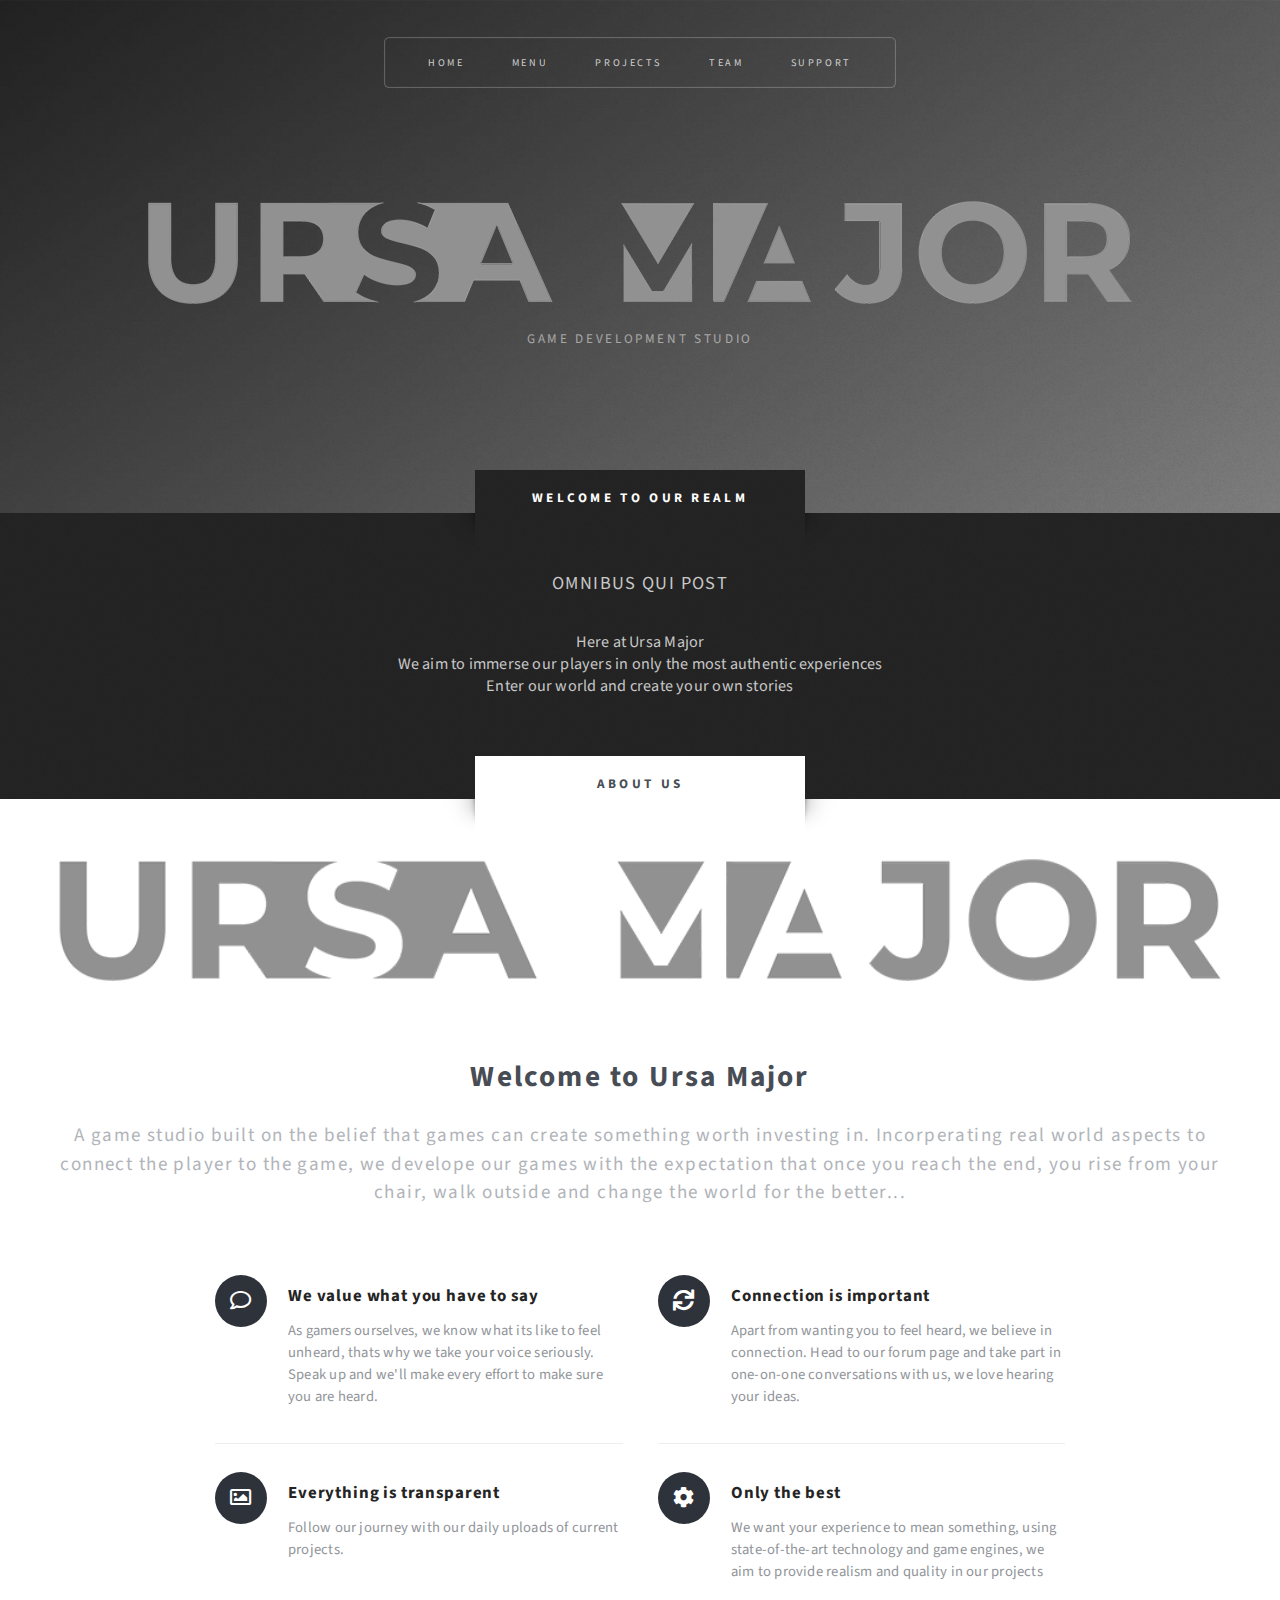
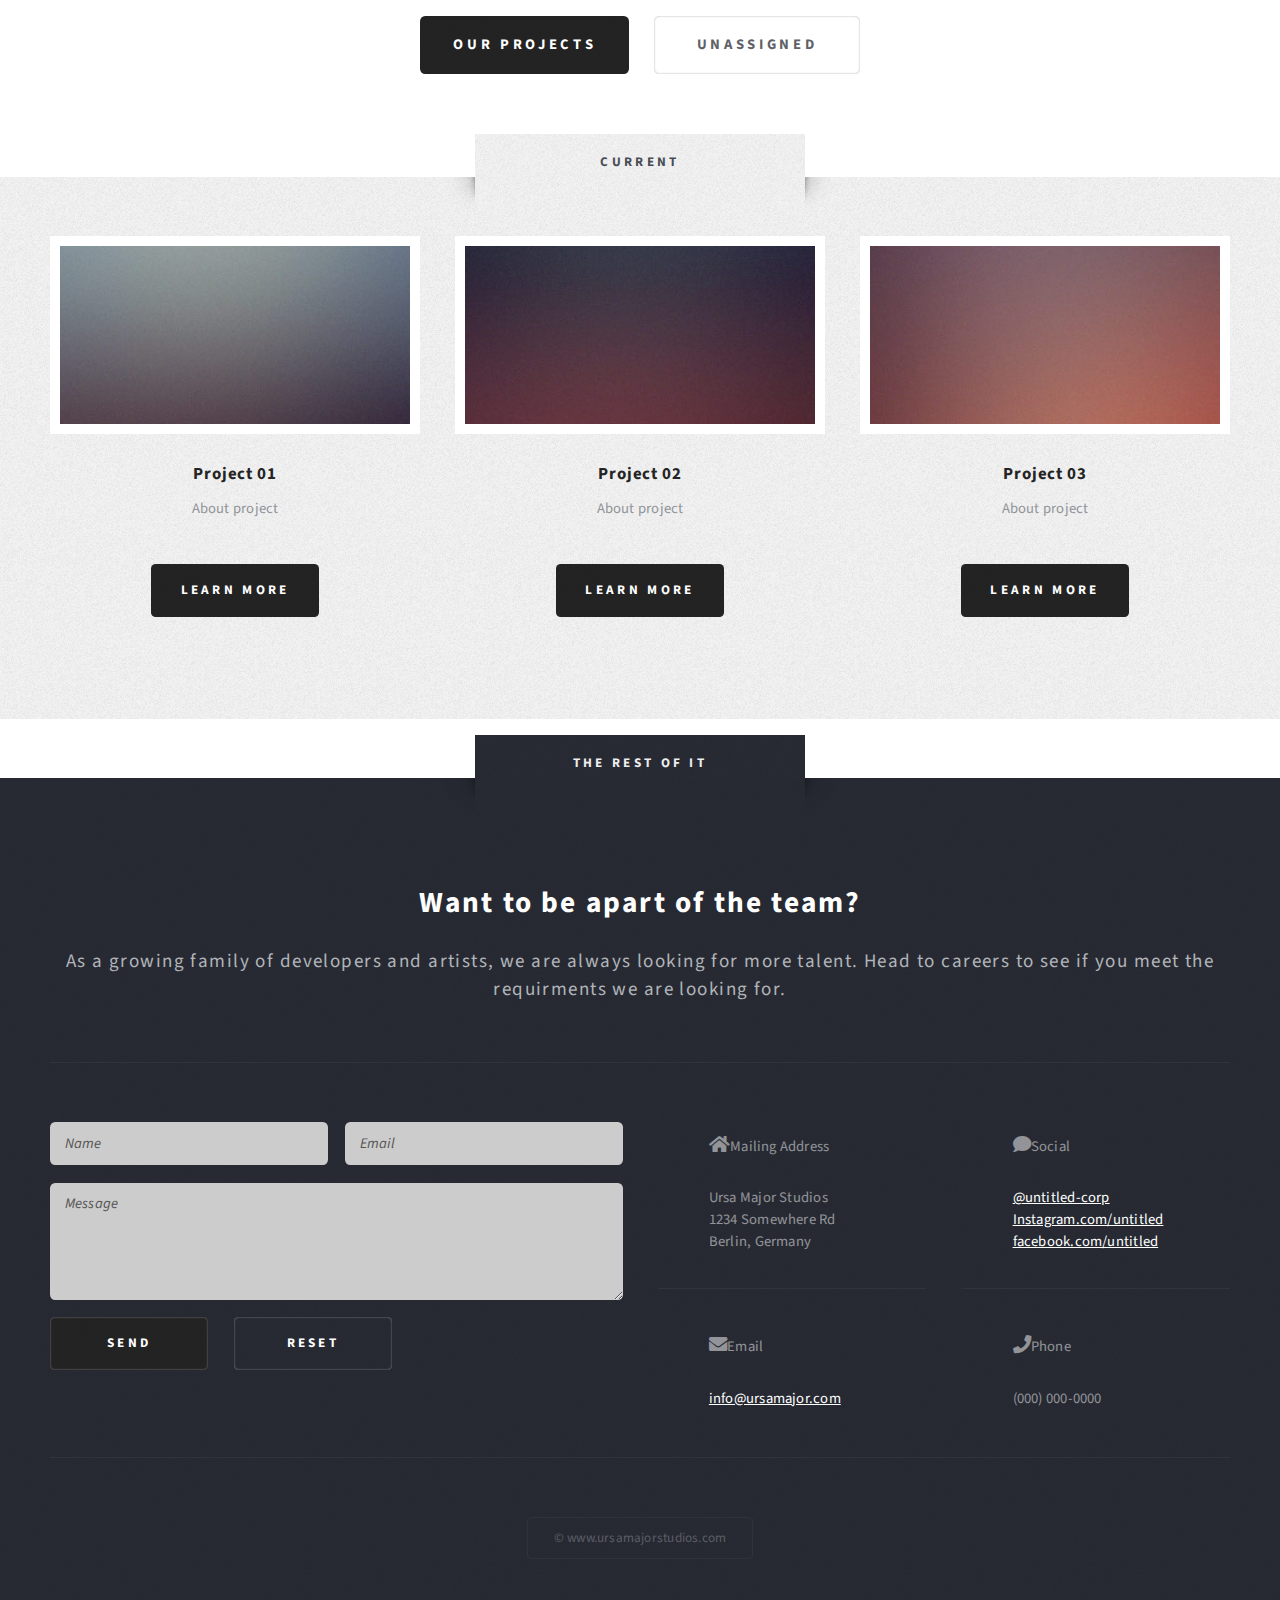
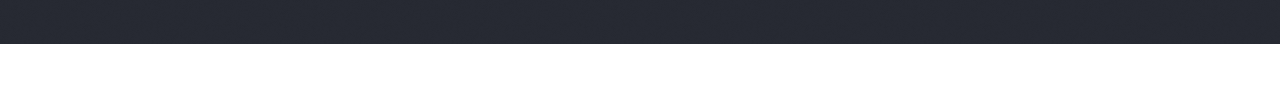
==== commit 1e4beffa: "update" ====
--- a/index.html
+++ b/index.html
@@ -19,8 +19,8 @@
 
 					<!-- Logo -->
 						<div id="logo">
-							<h1><a href="index.html">Escape Velocity</a></h1>
-							<p>A free responsive site template by HTML5 UP</p>
+							<img src="images/URSA MAJOR.png" alt="URSA MAJOR"/>
+							<p class="style1">GAME DEVELOPMENT STUDIO</p>
 						</div>
 
 					<!-- Nav -->
@@ -28,27 +28,25 @@
 							<ul>
 								<li class="current"><a href="index.html">Home</a></li>
 								<li>
-									<a href="#">Dropdown</a>
+									<a href="#">Menu</a>
 									<ul>
-										<li><a href="#">Lorem ipsum</a></li>
-										<li><a href="#">Magna veroeros</a></li>
-										<li><a href="#">Etiam nisl</a></li>
+										<li><a href="#">About</a></li>
+										<li><a href="#">Careers</a></li>
+										<li><a href="#">text</a></li>
 										<li>
-											<a href="#">Sed consequat</a>
+											<a href="#">Gallery</a>
 											<ul>
-												<li><a href="#">Lorem dolor</a></li>
-												<li><a href="#">Amet consequat</a></li>
-												<li><a href="#">Magna phasellus</a></li>
-												<li><a href="#">Etiam nisl</a></li>
-												<li><a href="#">Sed feugiat</a></li>
+												<li><a href="#">Photos</a></li>
+												<li><a href="#">Assets</a></li>
+												<li><a href="#">Textures</a></li>
 											</ul>
 										</li>
-										<li><a href="#">Nisl tempus</a></li>
+										<li><a href="#">Contact</a></li>
 									</ul>
 								</li>
-								<li><a href="left-sidebar.html">Left Sidebar</a></li>
-								<li><a href="right-sidebar.html">Right Sidebar</a></li>
-								<li><a href="no-sidebar.html">No Sidebar</a></li>
+								<li><a href="left-sidebar.html">Projects</a></li>
+								<li><a href="right-sidebar.html">Team</a></li>
+								<li><a href="no-sidebar.html">Support</a></li>
 							</ul>
 						</nav>
 
@@ -56,81 +54,81 @@
 
 			<!-- Intro -->
 				<section id="intro" class="wrapper style1">
-					<div class="title">The Introduction</div>
-					<div class="container">
-						<p class="style1">So in case you were wondering what this is all about ...</p>
-						<p class="style2">
-							Escape Velocity is a free responsive<br class="mobile-hide" />
-							site template by <a href="http://html5up.net" class="nobr">HTML5 UP</a>
+					<div class="title">Welcome to our realm</div>
+					<div class="container">
+						<p class="style1">OMNIBUS QUI POST</p>
+						<p class="style3">
+							Here at Ursa Major<br>
+							We aim to immerse our players in only the most authentic experiences<br>
+							Enter our world and create your own stories
 						</p>
-						<p class="style3">It's <strong>responsive</strong>, built on <strong>HTML5</strong> and <strong>CSS3</strong>, and released for
-						free under the <a href="http://html5up.net/license">Creative Commons Attribution 3.0 license</a>, so use it for any of
-						your personal or commercial projects &ndash; just be sure to credit us!</p>
-						<ul class="actions">
-							<li><a href="#" class="button style3 large">Proceed</a></li>
-						</ul>
 					</div>
 				</section>
 
 			<!-- Main -->
 				<section id="main" class="wrapper style2">
-					<div class="title">The Details</div>
+					<div class="title">About Us</div>
 					<div class="container">
 
 						<!-- Image -->
 							<a href="#" class="image featured">
-								<img src="images/pic01.jpg" alt="" />
+								<img src="images/URSA MAJOR.png" alt="URSA MAJOR" />
 							</a>
 
 						<!-- Features -->
 							<section id="features">
 								<header class="style1">
-									<h2>Dolor consequat feugiat amet veroeros</h2>
-									<p>Feugiat dolor nullam orci pretium phasellus justo</p>
+									<h2>Welcome to Ursa Major</h2>
+									<p>
+										A game studio built on the belief that games can create something worth investing in.
+										Incorperating real world aspects to connect the player to the game, we develope our games with the expectation that once you reach the end,
+										you rise from your chair, walk outside and change the world for the better...
+
+									</p>
 								</header>
 								<div class="feature-list">
 									<div class="row">
 										<div class="col-6 col-12-medium">
 											<section>
-												<h3 class="icon fa-comment">Mattis velit diam vulputate</h3>
-												<p>Eget mattis at, laoreet vel et velit aliquam diam ante, aliquet sit amet vulputate et magna feugiat laoreet vel velit lorem.</p>
-											</section>
-										</div>
-										<div class="col-6 col-12-medium">
-											<section>
-												<h3 class="icon solid fa-sync">Lorem ipsum dolor sit veroeros</h3>
-												<p>Eget mattis at, laoreet vel et velit aliquam diam ante, aliquet sit amet vulputate et magna feugiat laoreet vel velit lorem.</p>
-											</section>
-										</div>
-										<div class="col-6 col-12-medium">
-											<section>
-												<h3 class="icon fa-image">Pretium phasellus justo lorem</h3>
-												<p>Eget mattis at, laoreet vel et velit aliquam diam ante, aliquet sit amet vulputate et magna feugiat laoreet vel velit lorem.</p>
-											</section>
-										</div>
-										<div class="col-6 col-12-medium">
-											<section>
-												<h3 class="icon solid fa-cog">Tempus sed pretium orci</h3>
-												<p>Eget mattis at, laoreet vel et velit aliquam diam ante, aliquet sit amet vulputate et magna feugiat laoreet vel velit lorem.</p>
-											</section>
-										</div>
-										<div class="col-6 col-12-medium">
+												<h3 class="icon fa-comment">We value what you have to say</h3>
+												<p>As gamers ourselves, we know what its like to feel unheard, thats why we take your voice seriously. Speak up and we'll make every effort to make sure you are heard.</p>
+											</section>
+										</div>
+										<div class="col-6 col-12-medium">
+											<section>
+												<h3 class="icon solid fa-sync">Connection is important</h3>
+												<p>Apart from wanting you to feel heard, we believe in connection. Head to our forum page and take part in one-on-one conversations with us, we love hearing your ideas.</p>
+											</section>
+										</div>
+										<div class="col-6 col-12-medium">
+											<section>
+												<h3 class="icon fa-image">Everything is transparent</h3>
+												<p>Follow our journey with our daily uploads of current projects.</p>
+											</section>
+										</div>
+										<div class="col-6 col-12-medium">
+											<section>
+												<h3 class="icon solid fa-cog">Only the best</h3>
+												<p>We want your experience to mean something, using state-of-the-art technology and game engines, we aim to provide realism and quality in our projects</p>
+											</section>
+										</div>
+										<!-- <div class="col-6 col-12-medium">
 											<section>
 												<h3 class="icon solid fa-wrench">Aliquam consequat et feugiat</h3>
 												<p>Eget mattis at, laoreet vel et velit aliquam diam ante, aliquet sit amet vulputate et magna feugiat laoreet vel velit lorem.</p>
 											</section>
-										</div>
-										<div class="col-6 col-12-medium">
+										</div> -->
+										<!-- <div class="col-6 col-12-medium">
 											<section>
 												<h3 class="icon solid fa-check">Dolore laoreet aliquam mattis</h3>
 												<p>Eget mattis at, laoreet vel et velit aliquam diam ante, aliquet sit amet vulputate et magna feugiat laoreet vel velit lorem.</p>
-											</section>
+											</section> -->
 										</div>
 									</div>
 								</div>
 								<ul class="actions special">
-									<li><a href="#" class="button style1 large">Get Started</a></li>
-									<li><a href="#" class="button style2 large">More Info</a></li>
+									<li><a href="left-sidebar.html" class="button style1 large">Our Projects</a></li>
+									<li><a href="#" class="button style2 large">Unassigned</a></li>
 								</ul>
 							</section>
 
@@ -139,14 +137,14 @@
 
 			<!-- Highlights -->
 				<section id="highlights" class="wrapper style3">
-					<div class="title">The Endorsements</div>
+					<div class="title">Current</div>
 					<div class="container">
 						<div class="row aln-center">
 							<div class="col-4 col-12-medium">
 								<section class="highlight">
 									<a href="#" class="image featured"><img src="images/pic02.jpg" alt="" /></a>
-									<h3><a href="#">Aliquam diam consequat</a></h3>
-									<p>Eget mattis at, laoreet vel amet sed velit aliquam diam ante, dolor aliquet sit amet vulputate mattis amet laoreet lorem.</p>
+									<h3><a href="#">Project 01</a></h3>
+									<p>About project</p>
 									<ul class="actions">
 										<li><a href="#" class="button style1">Learn More</a></li>
 									</ul>
@@ -155,8 +153,8 @@
 							<div class="col-4 col-12-medium">
 								<section class="highlight">
 									<a href="#" class="image featured"><img src="images/pic03.jpg" alt="" /></a>
-									<h3><a href="#">Nisl adipiscing sed lorem</a></h3>
-									<p>Eget mattis at, laoreet vel amet sed velit aliquam diam ante, dolor aliquet sit amet vulputate mattis amet laoreet lorem.</p>
+									<h3><a href="#">Project 02</a></h3>
+									<p>About project</p>
 									<ul class="actions">
 										<li><a href="#" class="button style1">Learn More</a></li>
 									</ul>
@@ -165,8 +163,8 @@
 							<div class="col-4 col-12-medium">
 								<section class="highlight">
 									<a href="#" class="image featured"><img src="images/pic04.jpg" alt="" /></a>
-									<h3><a href="#">Mattis tempus lorem</a></h3>
-									<p>Eget mattis at, laoreet vel amet sed velit aliquam diam ante, dolor aliquet sit amet vulputate mattis amet laoreet lorem.</p>
+									<h3><a href="#">Project 03</a></h3>
+									<p>About project</p>
 									<ul class="actions">
 										<li><a href="#" class="button style1">Learn More</a></li>
 									</ul>
@@ -181,10 +179,9 @@
 					<div class="title">The Rest Of It</div>
 					<div class="container">
 						<header class="style1">
-							<h2>Ipsum sapien elementum portitor?</h2>
+							<h2>Want to be apart of the team?</h2>
 							<p>
-								Sed turpis tortor, tincidunt sed ornare in metus porttitor mollis nunc in aliquet.<br />
-								Nam pharetra laoreet imperdiet volutpat etiam feugiat.
+								As a growing family of developers and artists, we are always looking for more talent. Head to careers to see if you meet the requirments we are looking for.
 							</p>
 						</header>
 						<div class="row">
@@ -221,37 +218,37 @@
 										<div class="row">
 											<div class="col-6 col-12-small">
 												<section>
-													<h3 class="icon solid fa-home">Mailing Address</h3>
-													<p>
-														Untitled Corp<br />
+													<p class="icon solid fa-home">Mailing Address</p>
+													<p>
+														Ursa Major Studios<br />
 														1234 Somewhere Rd<br />
-														Nashville, TN 00000
-													</p>
-												</section>
-											</div>
-											<div class="col-6 col-12-small">
-												<section>
-													<h3 class="icon solid fa-comment">Social</h3>
+														Berlin, Germany
+													</p>
+												</section>
+											</div>
+											<div class="col-6 col-12-small">
+												<section>
+													<p class="icon solid fa-comment">Social</p>
 													<p>
 														<a href="#">@untitled-corp</a><br />
-														<a href="#">linkedin.com/untitled</a><br />
+														<a href="#">Instagram.com/untitled</a><br />
 														<a href="#">facebook.com/untitled</a>
 													</p>
 												</section>
 											</div>
 											<div class="col-6 col-12-small">
 												<section>
-													<h3 class="icon solid fa-envelope">Email</h3>
-													<p>
-														<a href="#">info@untitled.tld</a>
-													</p>
-												</section>
-											</div>
-											<div class="col-6 col-12-small">
-												<section>
-													<h3 class="icon solid fa-phone">Phone</h3>
-													<p>
-														(000) 555-0000
+													<p class="icon solid fa-envelope">Email</p>
+													<p>
+														<a href="#">info@ursamajor.com</a>
+													</p>
+												</section>
+											</div>
+											<div class="col-6 col-12-small">
+												<section>
+													<p class="icon solid fa-phone">Phone</p>
+													<p>
+														(000) 000-0000
 													</p>
 												</section>
 											</div>
@@ -262,7 +259,7 @@
 						</div>
 						<div id="copyright">
 							<ul>
-								<li>&copy; Untitled.</li><li>Design: <a href="http://html5up.net">HTML5 UP</a></li>
+								<li>&copy; www.ursamajorstudios.com</li>
 							</ul>
 						</div>
 					</div>
--- a/assets/css/main.css
+++ b/assets/css/main.css
@@ -1672,7 +1672,7 @@
 		input[type="reset"].style1,
 		button.style1,
 		.button.style1 {
-			background: #e97770 url("images/overlay.png");
+			background: #242424 url("images/overlay.png");
 			color: #fff;
 		}
 
@@ -1850,7 +1850,7 @@
 		}
 
 		.feature-list h3 {
-			color: #e97770 !important;
+			color: #242424 !important;
 			margin: -0.35em 0 0.75em 0;
 			font-size: 1.15em;
 			letter-spacing: 0.05em;
@@ -2002,13 +2002,13 @@
 			}
 
 		.wrapper.style1 {
-			background: #e97770 url("images/overlay.png");
+			background: #242424 url("images/overlay.png");
 			color: #eee;
 			color: rgba(255, 255, 255, 0.75);
 		}
 
 			.wrapper.style1 .title {
-				background: #e97770 url("images/overlay.png");
+				background: #242424 url("images/overlay.png");
 				color: #fff;
 			}
 
@@ -2261,7 +2261,7 @@
 	}
 
 		#highlights .highlight h3 {
-			color: #e97770;
+			color: #242424;
 			margin: 0 0 0.75em 0;
 			font-size: 1.15em;
 			letter-spacing: 0.05em;
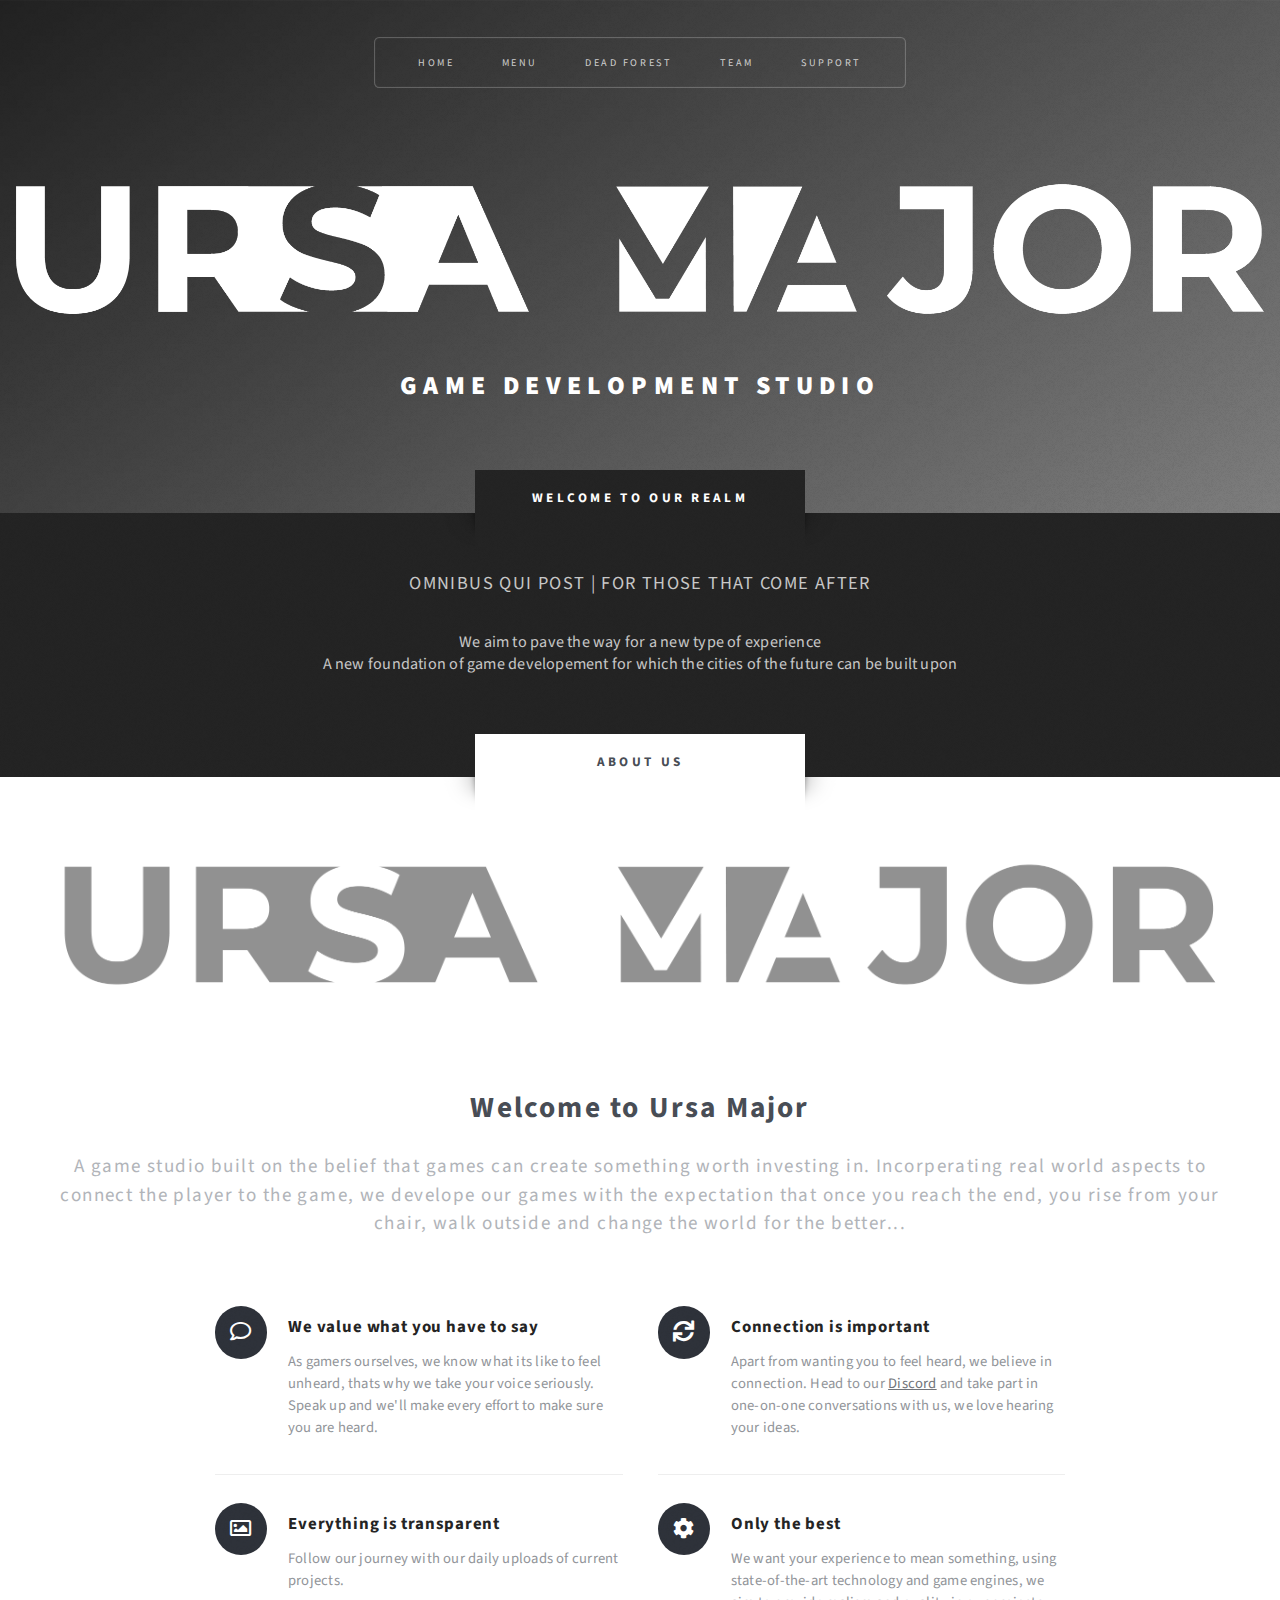
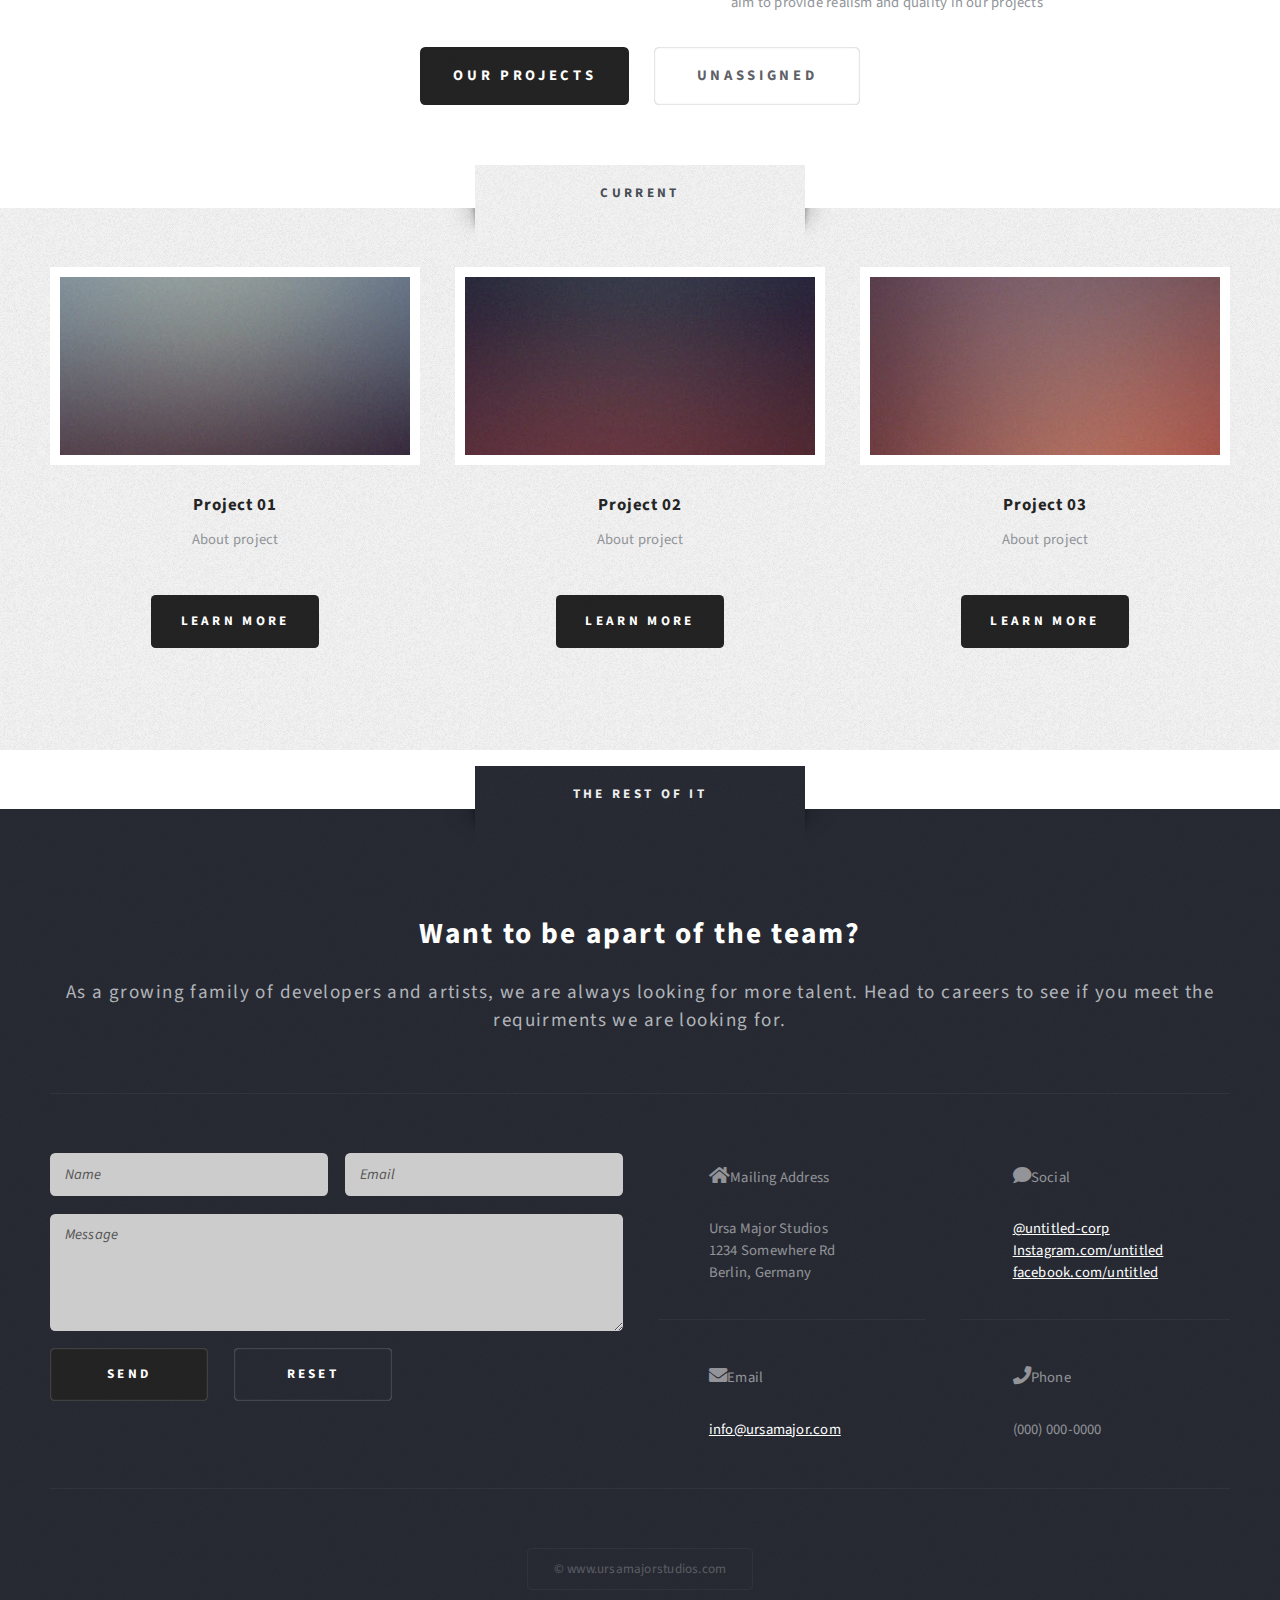
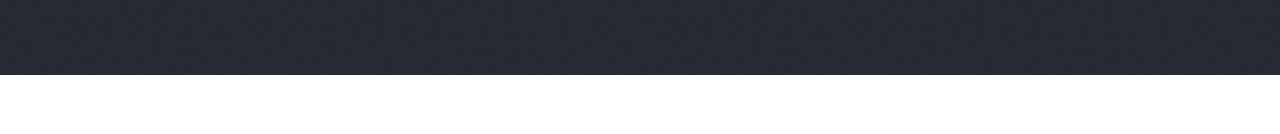
==== commit 5177d308: "Update_2021-11-19" ====
--- a/index.html
+++ b/index.html
@@ -1,12 +1,8 @@
 <!DOCTYPE HTML>
-<!--
-	Escape Velocity by HTML5 UP
-	html5up.net | @ajlkn
-	Free for personal and commercial use under the CCA 3.0 license (html5up.net/license)
--->
+
 <html>
 	<head>
-		<title>Escape Velocity by HTML5 UP</title>
+		<title>Ursa Major | Home</title>
 		<meta charset="utf-8" />
 		<meta name="viewport" content="width=device-width, initial-scale=1, user-scalable=no" />
 		<link rel="stylesheet" href="assets/css/main.css" />
@@ -16,11 +12,13 @@
 
 			<!-- Header -->
 				<section id="header" class="wrapper">
-
+					
 					<!-- Logo -->
-						<div id="logo">
-							<img src="images/URSA MAJOR.png" alt="URSA MAJOR"/>
-							<p class="style1">GAME DEVELOPMENT STUDIO</p>
+					<div id="logo">
+							<a href="#" class="image featured">
+								<img src="images/ursamajor02.png" alt="URSA MAJOR" />
+							</a>
+							<h1><a>Game Development Studio</a></h1>
 						</div>
 
 					<!-- Nav -->
@@ -30,23 +28,16 @@
 								<li>
 									<a href="#">Menu</a>
 									<ul>
-										<li><a href="#">About</a></li>
-										<li><a href="#">Careers</a></li>
-										<li><a href="#">text</a></li>
-										<li>
-											<a href="#">Gallery</a>
-											<ul>
-												<li><a href="#">Photos</a></li>
-												<li><a href="#">Assets</a></li>
-												<li><a href="#">Textures</a></li>
-											</ul>
-										</li>
-										<li><a href="#">Contact</a></li>
+										<li><a href="About.html">About</a></li>
+										<li><a href="careers.html">Careers</a></li>
+										<li><a href="lore.html">Lore</a></li>
+										<li><a href="gallery.html">Gallery</a>
+										<li><a href="contact.html">Contact</a></li>
 									</ul>
 								</li>
-								<li><a href="left-sidebar.html">Projects</a></li>
-								<li><a href="right-sidebar.html">Team</a></li>
-								<li><a href="no-sidebar.html">Support</a></li>
+								<li><a href="projects.html">Dead Forest</a></li>
+								<li><a href="team.html">Team</a></li>
+								<li><a href="support.html">Support</a></li>
 							</ul>
 						</nav>
 
@@ -56,11 +47,10 @@
 				<section id="intro" class="wrapper style1">
 					<div class="title">Welcome to our realm</div>
 					<div class="container">
-						<p class="style1">OMNIBUS QUI POST</p>
+						<p class="style1">OMNIBUS QUI POST | FOR THOSE THAT COME AFTER</p>
 						<p class="style3">
-							Here at Ursa Major<br>
-							We aim to immerse our players in only the most authentic experiences<br>
-							Enter our world and create your own stories
+							We aim to pave the way for a new type of experience<br>
+							A new foundation of game developement for which the cities of the future can be built upon
 						</p>
 					</div>
 				</section>
@@ -72,7 +62,7 @@
 
 						<!-- Image -->
 							<a href="#" class="image featured">
-								<img src="images/URSA MAJOR.png" alt="URSA MAJOR" />
+								<img src="images/ursamajor01.png" alt="URSA MAJOR" />
 							</a>
 
 						<!-- Features -->
@@ -97,7 +87,7 @@
 										<div class="col-6 col-12-medium">
 											<section>
 												<h3 class="icon solid fa-sync">Connection is important</h3>
-												<p>Apart from wanting you to feel heard, we believe in connection. Head to our forum page and take part in one-on-one conversations with us, we love hearing your ideas.</p>
+												<p>Apart from wanting you to feel heard, we believe in connection. Head to our <a href="#">Discord</a> and take part in one-on-one conversations with us, we love hearing your ideas.</p>
 											</section>
 										</div>
 										<div class="col-6 col-12-medium">
@@ -127,7 +117,7 @@
 									</div>
 								</div>
 								<ul class="actions special">
-									<li><a href="left-sidebar.html" class="button style1 large">Our Projects</a></li>
+									<li><a href="projects.html" class="button style1 large">Our Projects</a></li>
 									<li><a href="#" class="button style2 large">Unassigned</a></li>
 								</ul>
 							</section>
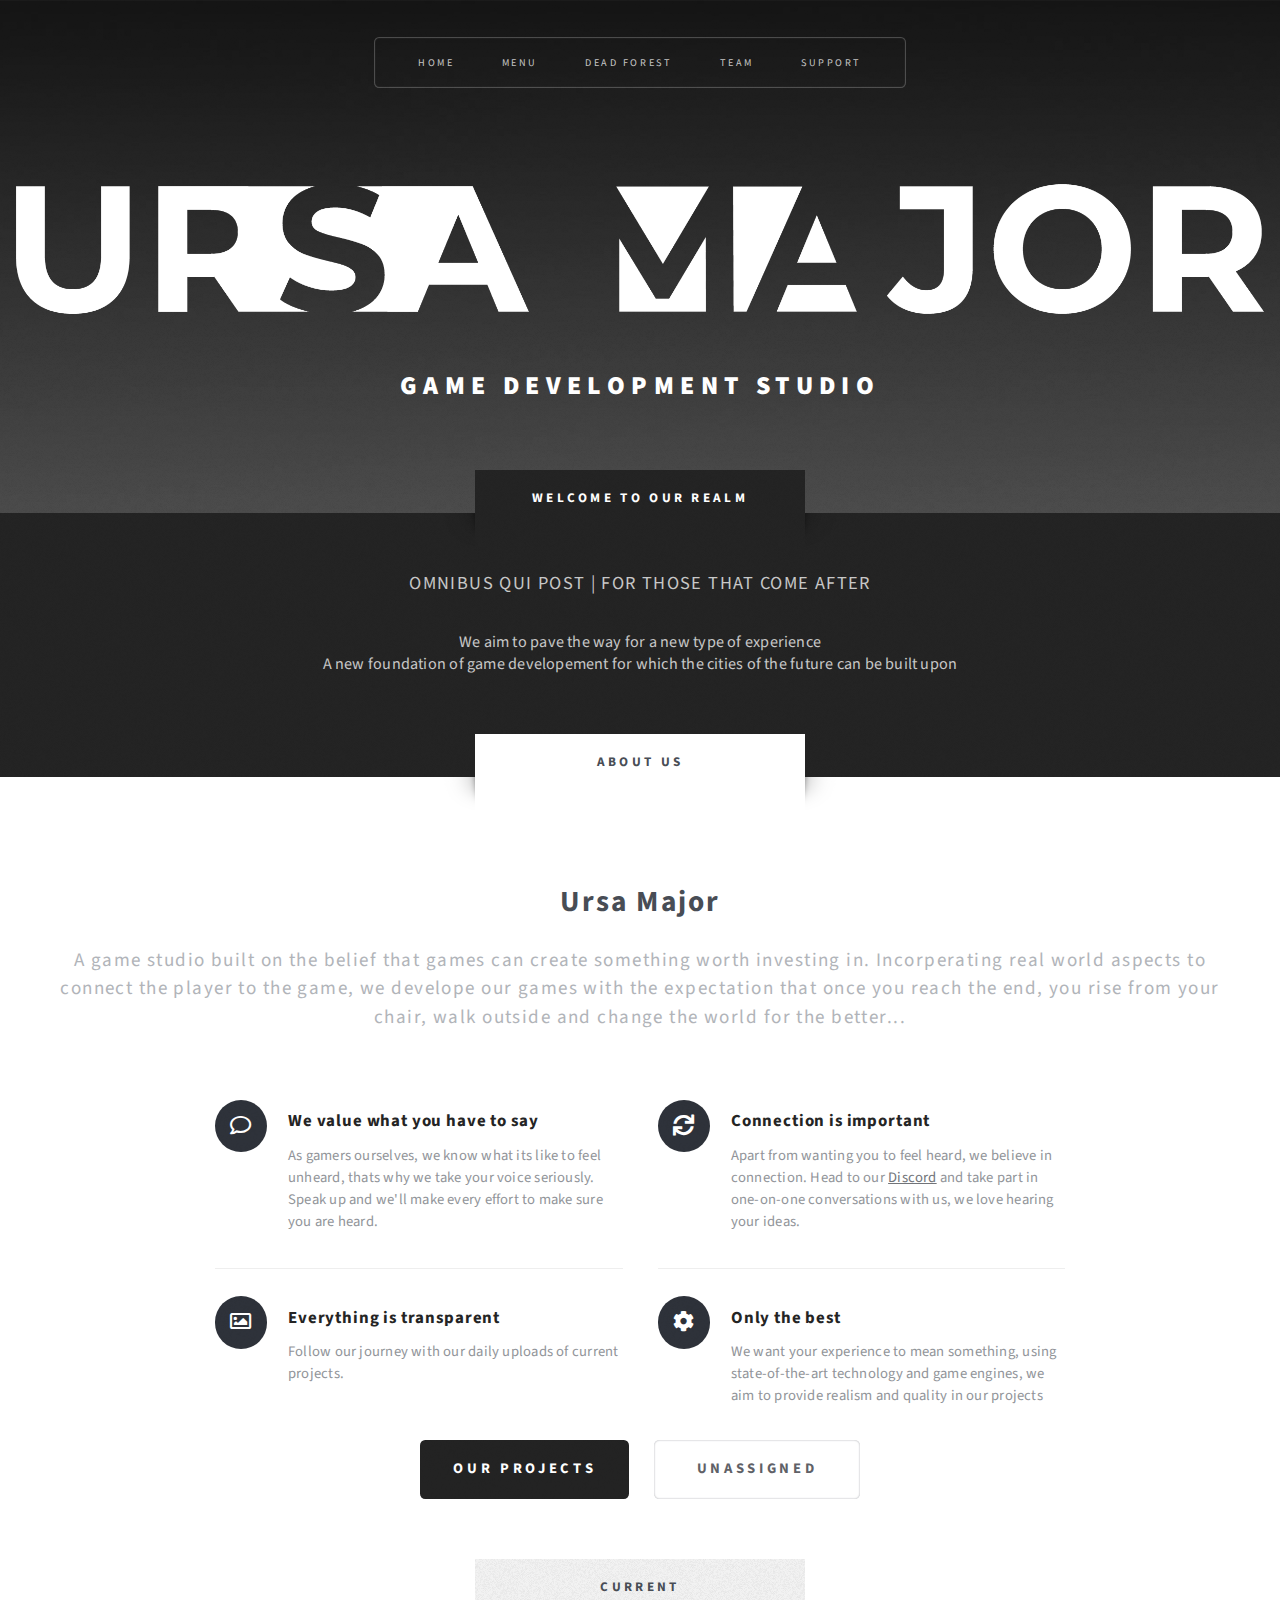
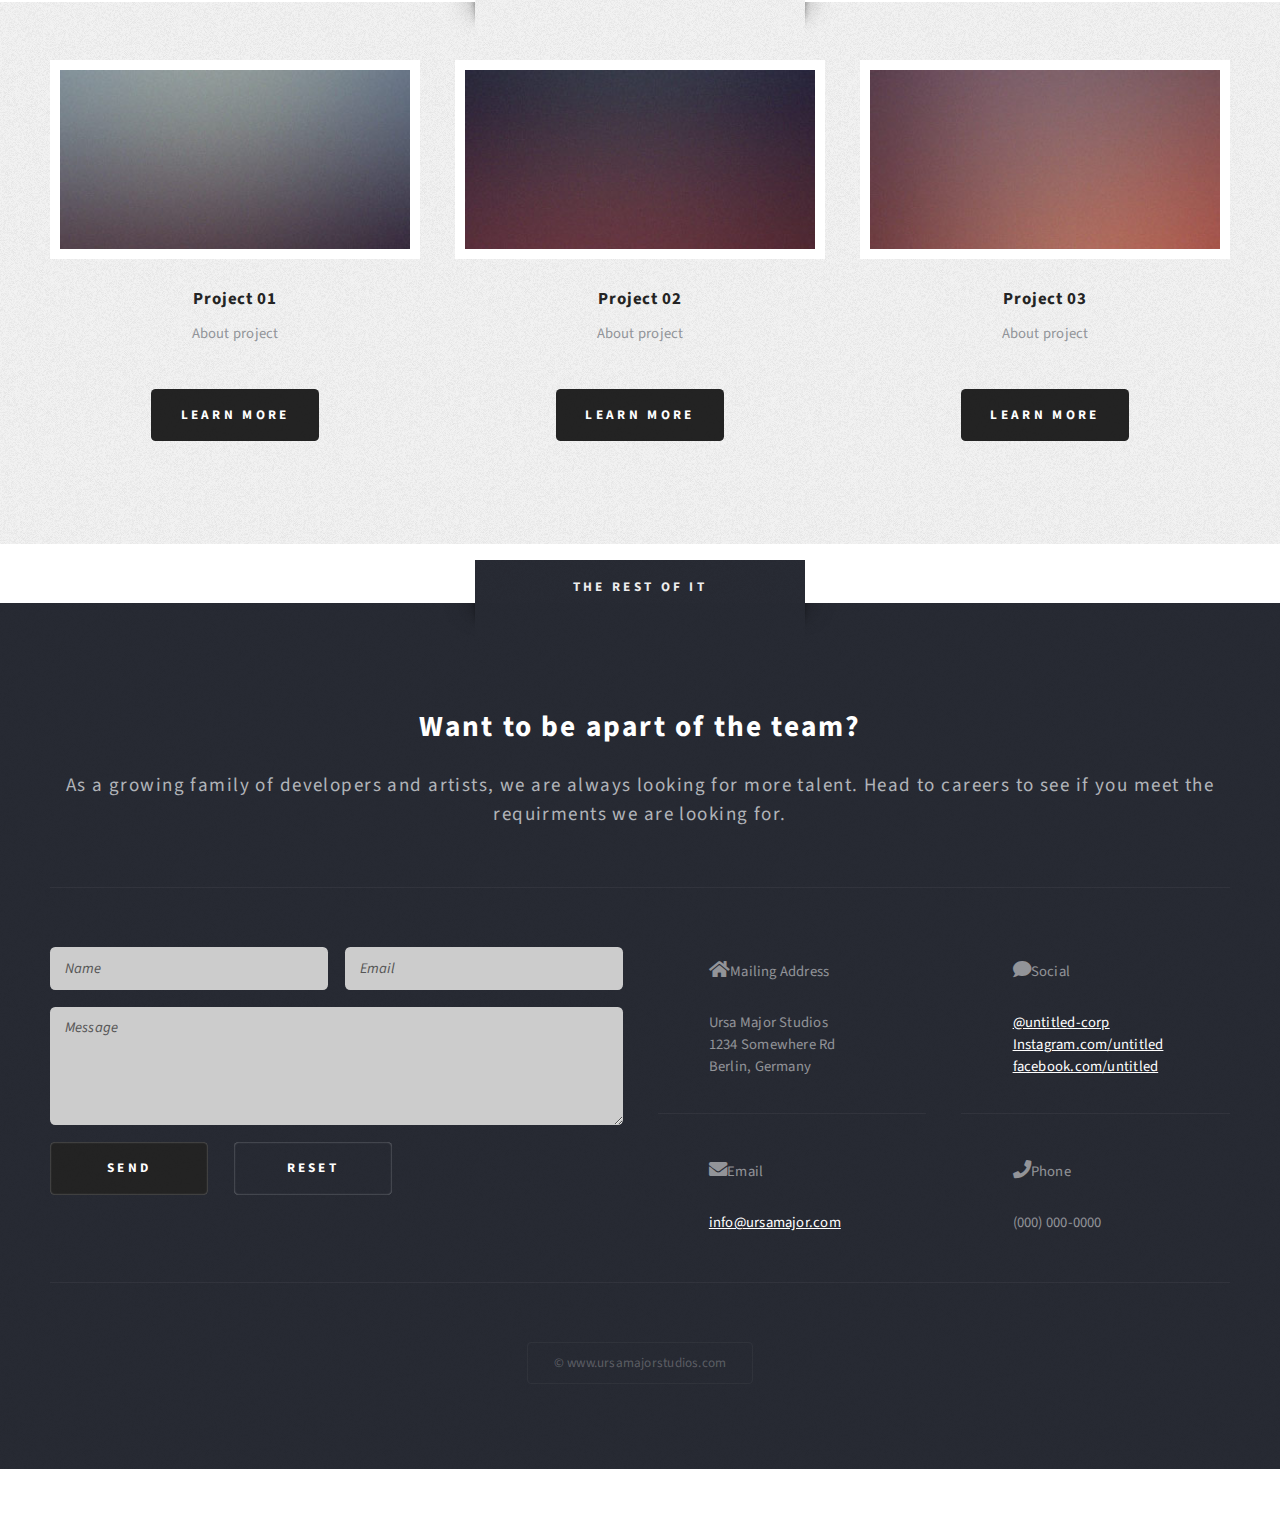
==== commit c244f78e: "asd" ====
--- a/index.html
+++ b/index.html
@@ -60,15 +60,10 @@
 					<div class="title">About Us</div>
 					<div class="container">
 
-						<!-- Image -->
-							<a href="#" class="image featured">
-								<img src="images/ursamajor01.png" alt="URSA MAJOR" />
-							</a>
-
 						<!-- Features -->
 							<section id="features">
 								<header class="style1">
-									<h2>Welcome to Ursa Major</h2>
+									<h2>Ursa Major</h2>
 									<p>
 										A game studio built on the belief that games can create something worth investing in.
 										Incorperating real world aspects to connect the player to the game, we develope our games with the expectation that once you reach the end,
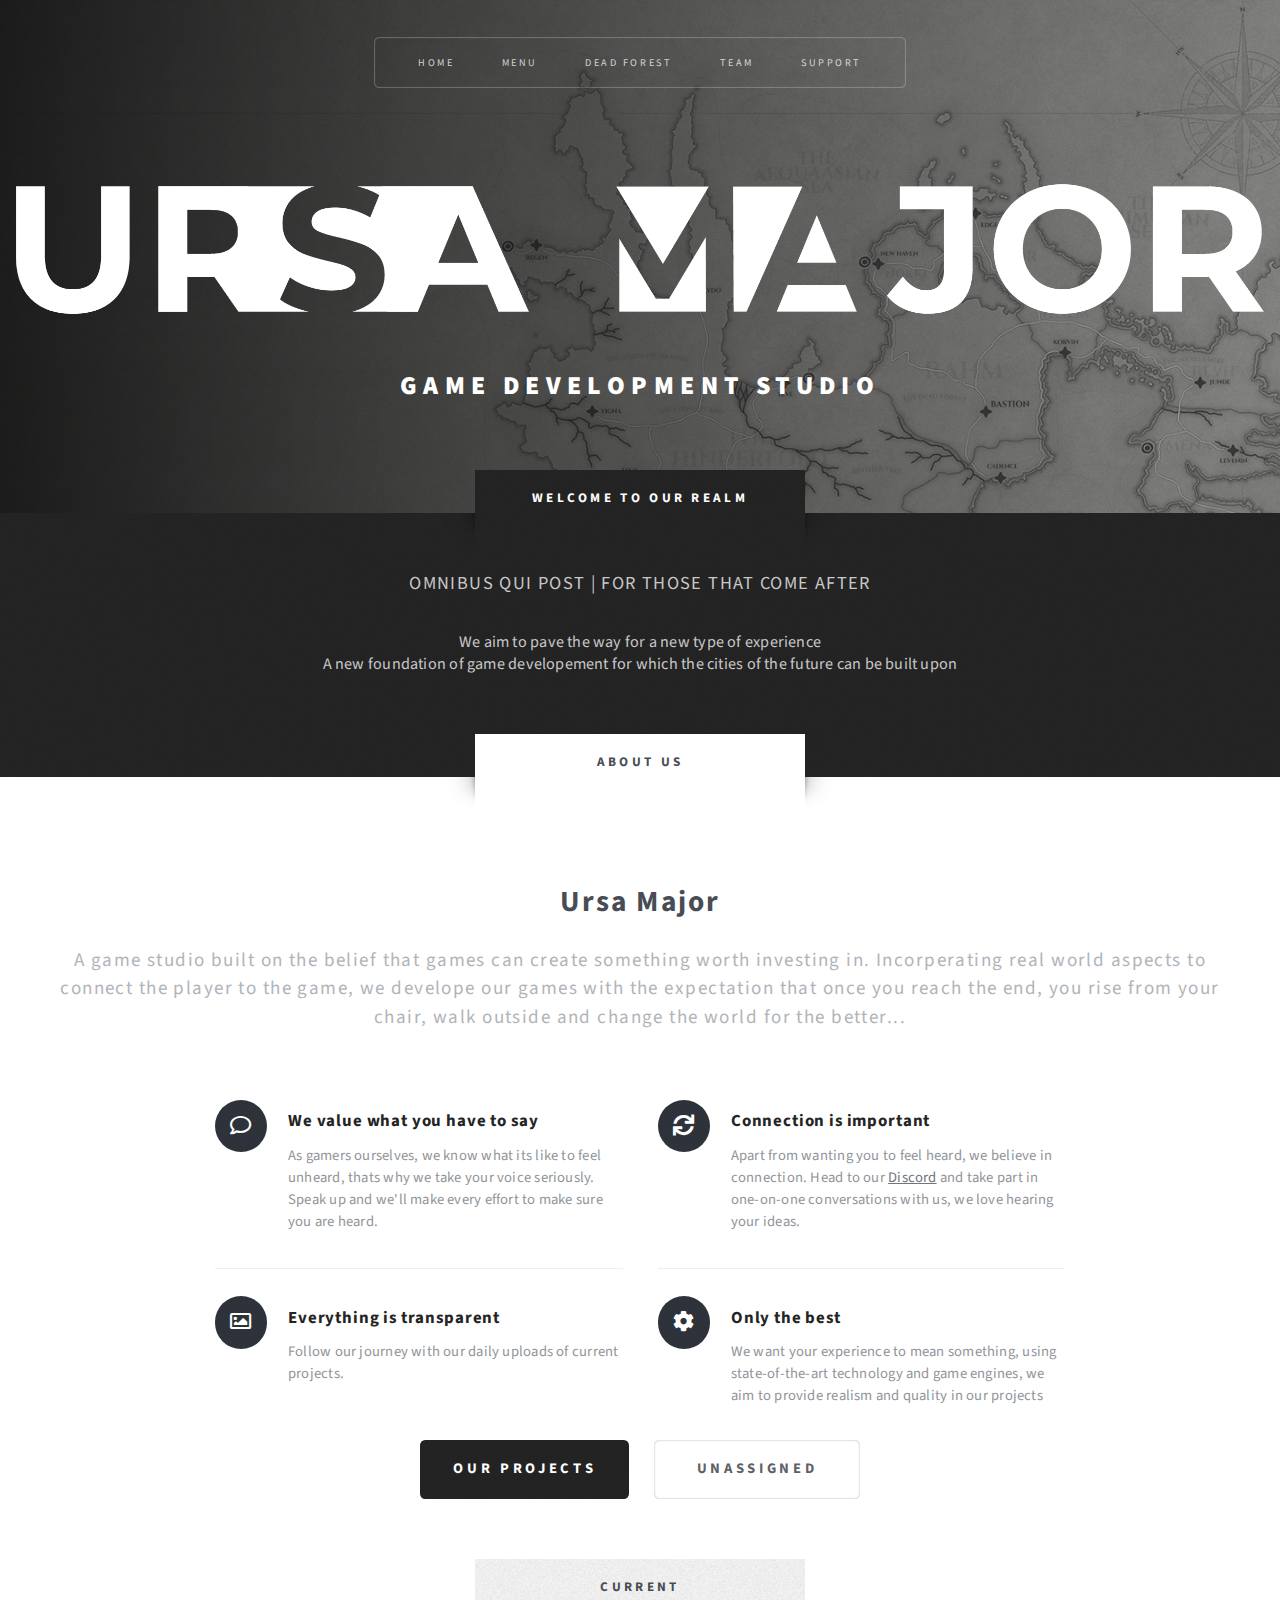
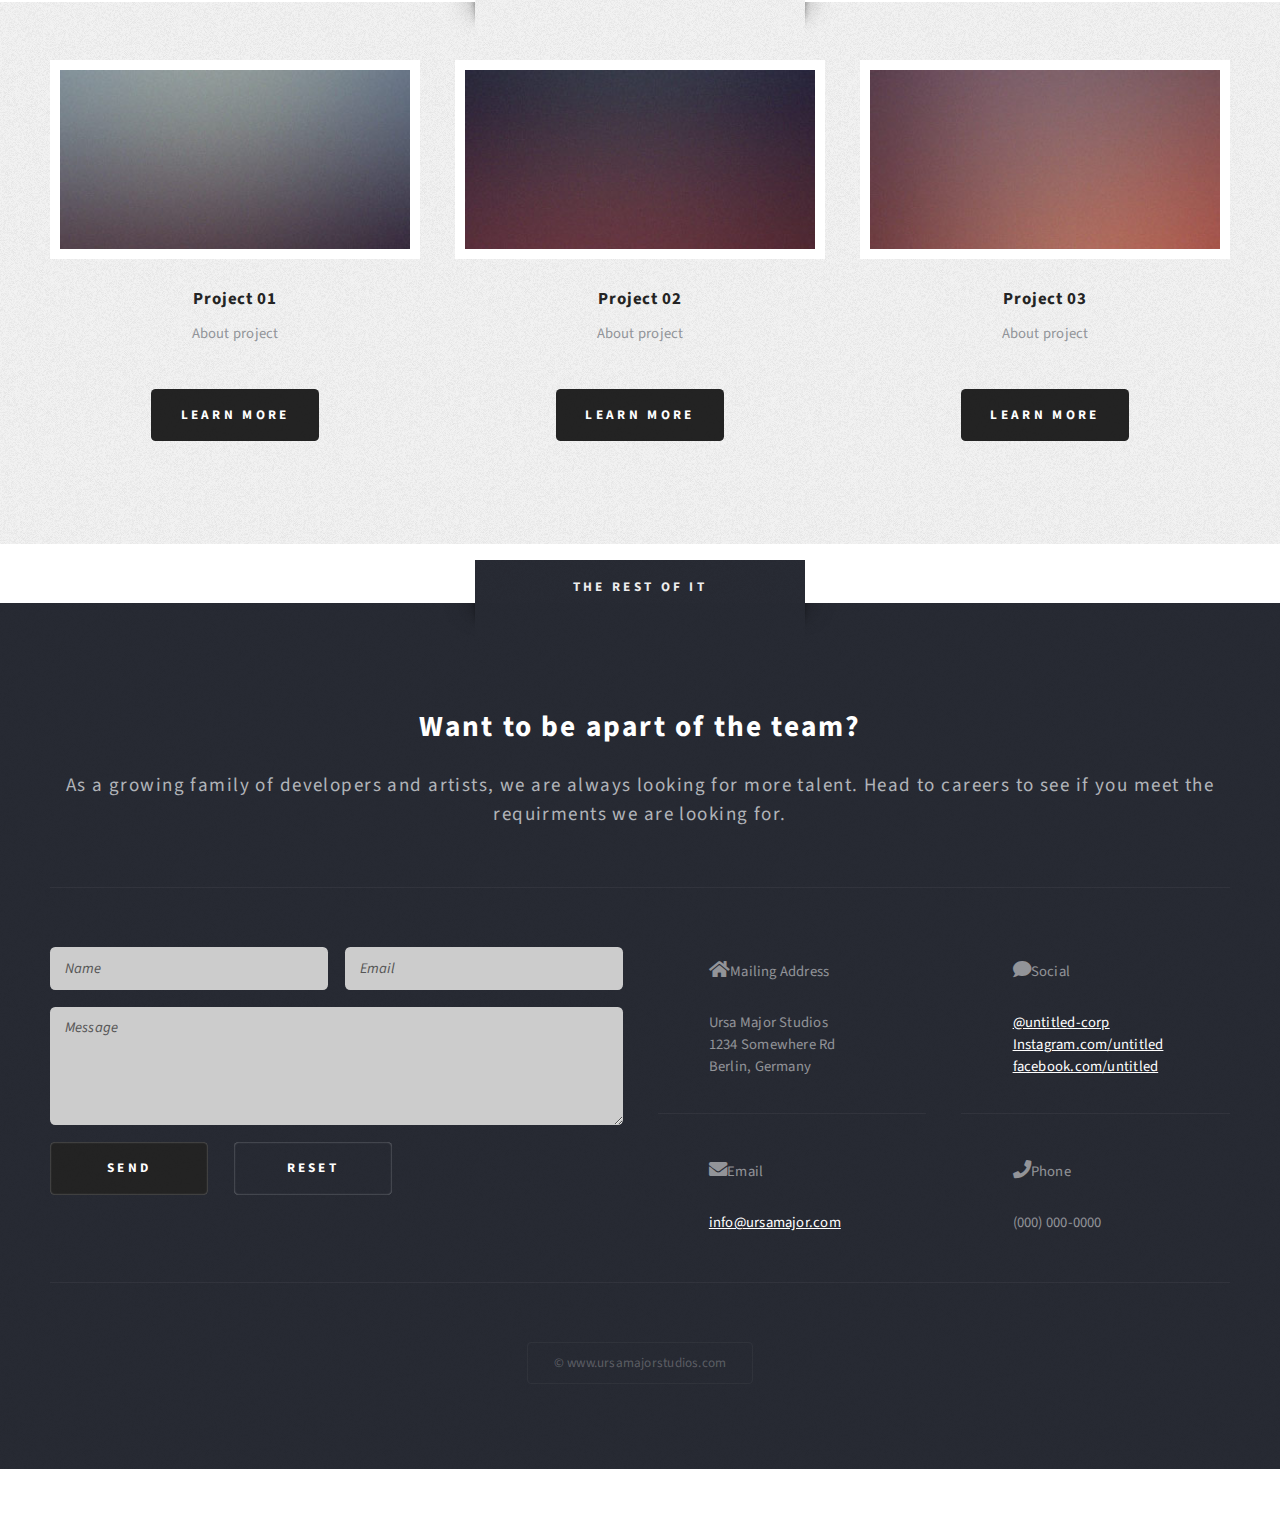
==== commit d99d935b: "udpate" ====
--- a/index.html
+++ b/index.html
@@ -6,6 +6,7 @@
 		<meta charset="utf-8" />
 		<meta name="viewport" content="width=device-width, initial-scale=1, user-scalable=no" />
 		<link rel="stylesheet" href="assets/css/main.css" />
+
 	</head>
 	<body class="homepage is-preload">
 		<div id="page-wrapper">
@@ -16,7 +17,7 @@
 					<!-- Logo -->
 					<div id="logo">
 							<a href="#" class="image featured">
-								<img src="images/ursamajor02.png" alt="URSA MAJOR" />
+							<img src="images/ursamajor02.png" alt="URSA MAJOR"/>
 							</a>
 							<h1><a>Game Development Studio</a></h1>
 						</div>
@@ -259,6 +260,7 @@
 			<script src="assets/js/breakpoints.min.js"></script>
 			<script src="assets/js/util.js"></script>
 			<script src="assets/js/main.js"></script>
+			
 
 	</body>
 </html>--- a/assets/css/main.css
+++ b/assets/css/main.css
@@ -1,5 +1,6 @@
 @import url("fontawesome-all.min.css");
 @import url("https://fonts.googleapis.com/css?family=Source+Sans+Pro:400,400italic,700,900");
+
 
 /*
 	Escape Velocity by HTML5 UP
@@ -2044,6 +2045,12 @@
 		margin-bottom: 0;
 	}
 
+
+
+
+	
+
+
 /* Header */
 
 	#header {
@@ -2061,7 +2068,7 @@
 		justify-content: center;
 		position: relative;
 		height: 24em;
-		background: url("../../images/banner.jpg") center center;
+		background: url("../../images/banner.png") center center;
 		background-size: cover;
 		padding: 0;
 	}
@@ -2079,6 +2086,8 @@
 		.homepage #header {
 			height: 35em;
 		}
+
+
 
 /* Logo */
 
